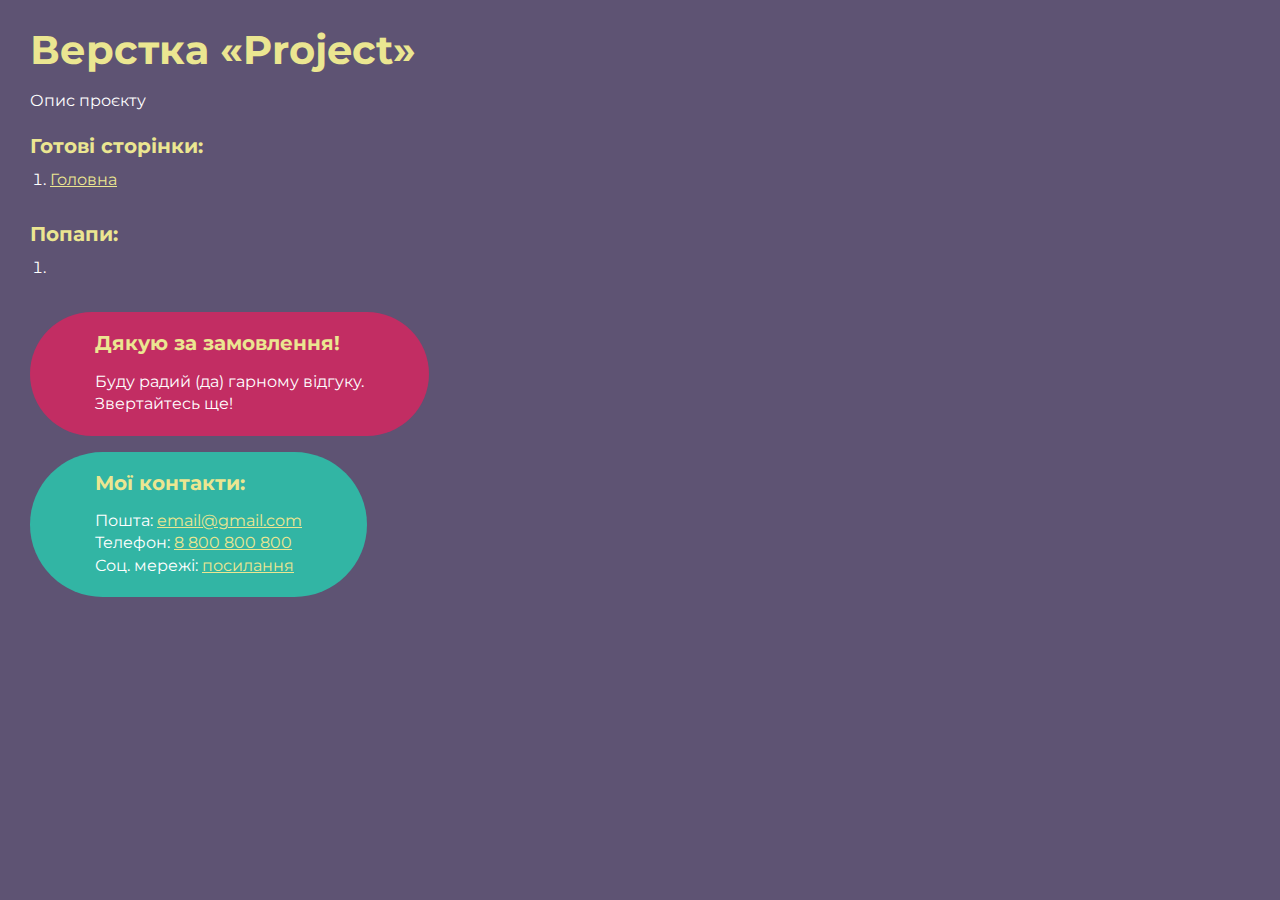
==== index.html @ 8915edff "Add files via upload" ====
<!DOCTYPE html>
<html>

<head>
	<meta charset="UTF-8">
	<meta name="viewport" content="width=device-width, initial-scale=1.0">
	<title>Верстка «Project»</title>
</head>

<body>
	<div class="rootpage">
		<h1>Верстка «Project»</h1>
		<div class="rootpage__info">
			Опис проєкту
		</div>
		<h2>Готові сторінки:</h2>
		<ol class="rootpage__list">
			<li><a target="_blank" href="home.html">Головна</a></li>
		</ol>
		<h2>Попапи:</h2>
		<ol class="rootpage__list">
			<li><a target="_blank" href="home.html#"></a></li>
		</ol>
		<div class="rootpage__tnx">
			<h2>Дякую за замовлення!</h2>
			<p>Буду радий (да) гарному відгуку.</p>
			<p>Звертайтесь ще!</p>
		</div>
		<div class="rootpage__contacts">
			<h2>Мої контакти:</h2>
			<p>Пошта: <a href="mailto:email@gmail.com">email@gmail.com</a></p>
			<p>Телефон: <a href="tel:8800800800">8 800 800 800</a></p>
			<p>Соц. мережі: <a href="">посилання</a></p>
		</div>
	</div>
</body>
<style>
	@charset "UTF-8";
	@import url("https://fonts.googleapis.com/css?family=Montserrat:regular,700&display=swap");

	*,
	*::before,
	*::after {
		padding: 0px;
		margin: 0px;
		border: 0px;
		box-sizing: border-box;
	}

	html,
	body {
		height: 100%;
		margin: 0;
		padding: 0;
		min-width: 320px;
		width: 100%;
		color: #fff;
		background-color: #5e5373;
	}

	body {
		font-family: Montserrat;
		font-size: 100%;
		line-height: 1;
		font-size: 1rem;
	}

	a {
		text-decoration: underline;
		color: #ebe691
	}

	a:visited {
		text-decoration: underline;
		color: #aaa768;
	}

	a:hover {
		text-decoration: none;
	}

	ul li {
		list-style: none;
	}

	img {
		vertical-align: top;
	}

	.wrapper {
		width: 100%;
		min-height: 100%;
		overflow: hidden;
	}

	.rootpage {
		padding: 30px;
		display: flex;
		flex-direction: column;
		align-items: flex-start;
	}

	@media (max-width: 767px) {
		.rootpage {
			padding: 30px 15px;
		}
	}

	h1 {
		color: #ebe691;
		font-size: 2.5rem;
		margin: 0px 0px 1.25rem 0px;
	}

	@media (max-width: 767px) {
		h1 {
			font-size: 1.85rem;
			margin: 0px 0px 1.25rem 0px;
		}
	}

	h2 {
		color: #ebe691;
		font-size: 1.25rem;
		margin: 0px 0px 1rem 0px;
	}

	@media (max-width: 767px) {
		h2 {
			font-size: 1.125rem;
			margin: 0px 0px 1rem 0px;
		}
	}

	.rootpage__info {
		line-height: 140%;
		margin: 0px 0px 1.5rem 0px;
	}

	.rootpage__list {
		margin: 0px 0px 2.25rem 1.25rem;
	}

	.rootpage__list li:not(:last-child) {
		margin: 0px 0px 15px 0px;
	}

	.rootpage__contacts,
	.rootpage__tnx {
		border-radius: 200px;
		padding: 20px 65px;
		line-height: 140%;
	}

	@media (max-width: 767px) {

		.rootpage__contacts,
		.rootpage__tnx {
			border-radius: 40px;
			padding: 20px;
		}
	}

	.rootpage__contacts {
		background: #32b5a4;

	}

	.rootpage__contacts a {
		color: #ebe691;
	}

	.rootpage__tnx {
		background: #c22d63;
		margin: 0px 0px 1rem 0px;
	}
</style>

</html>
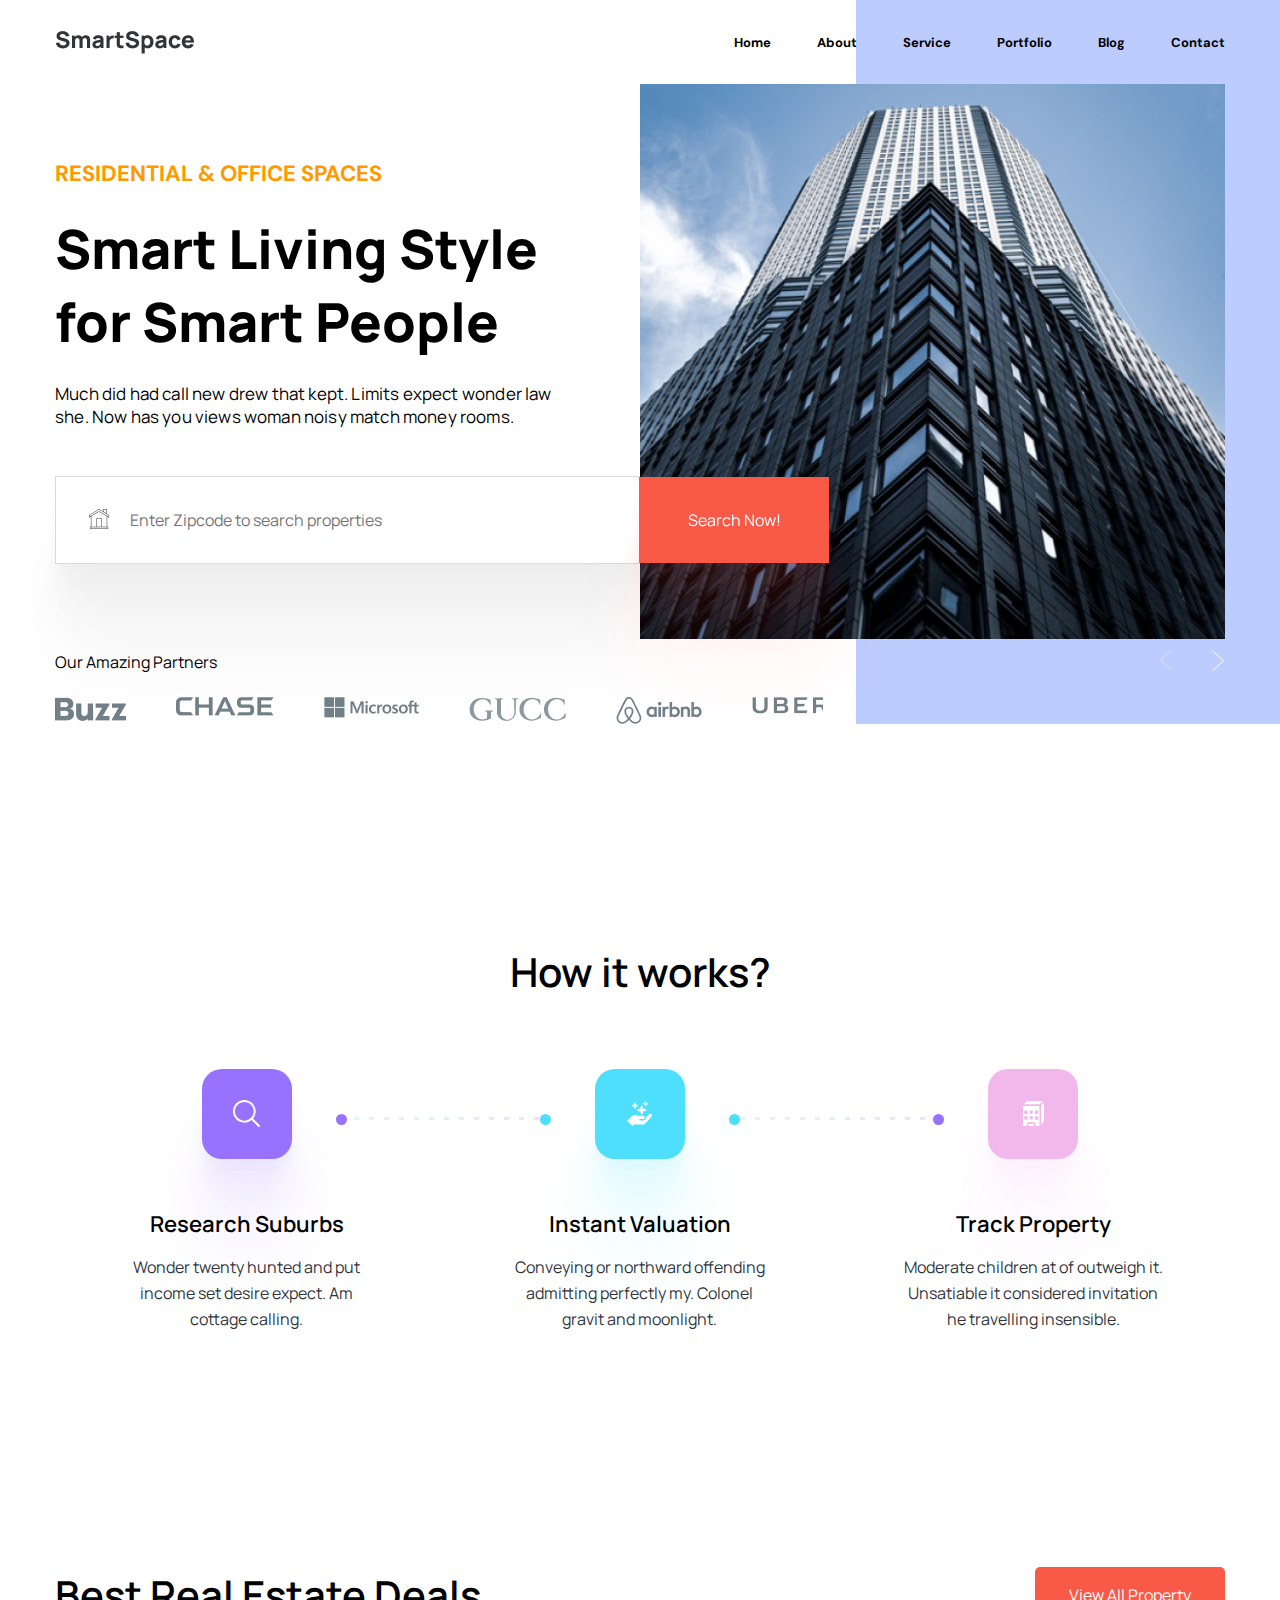
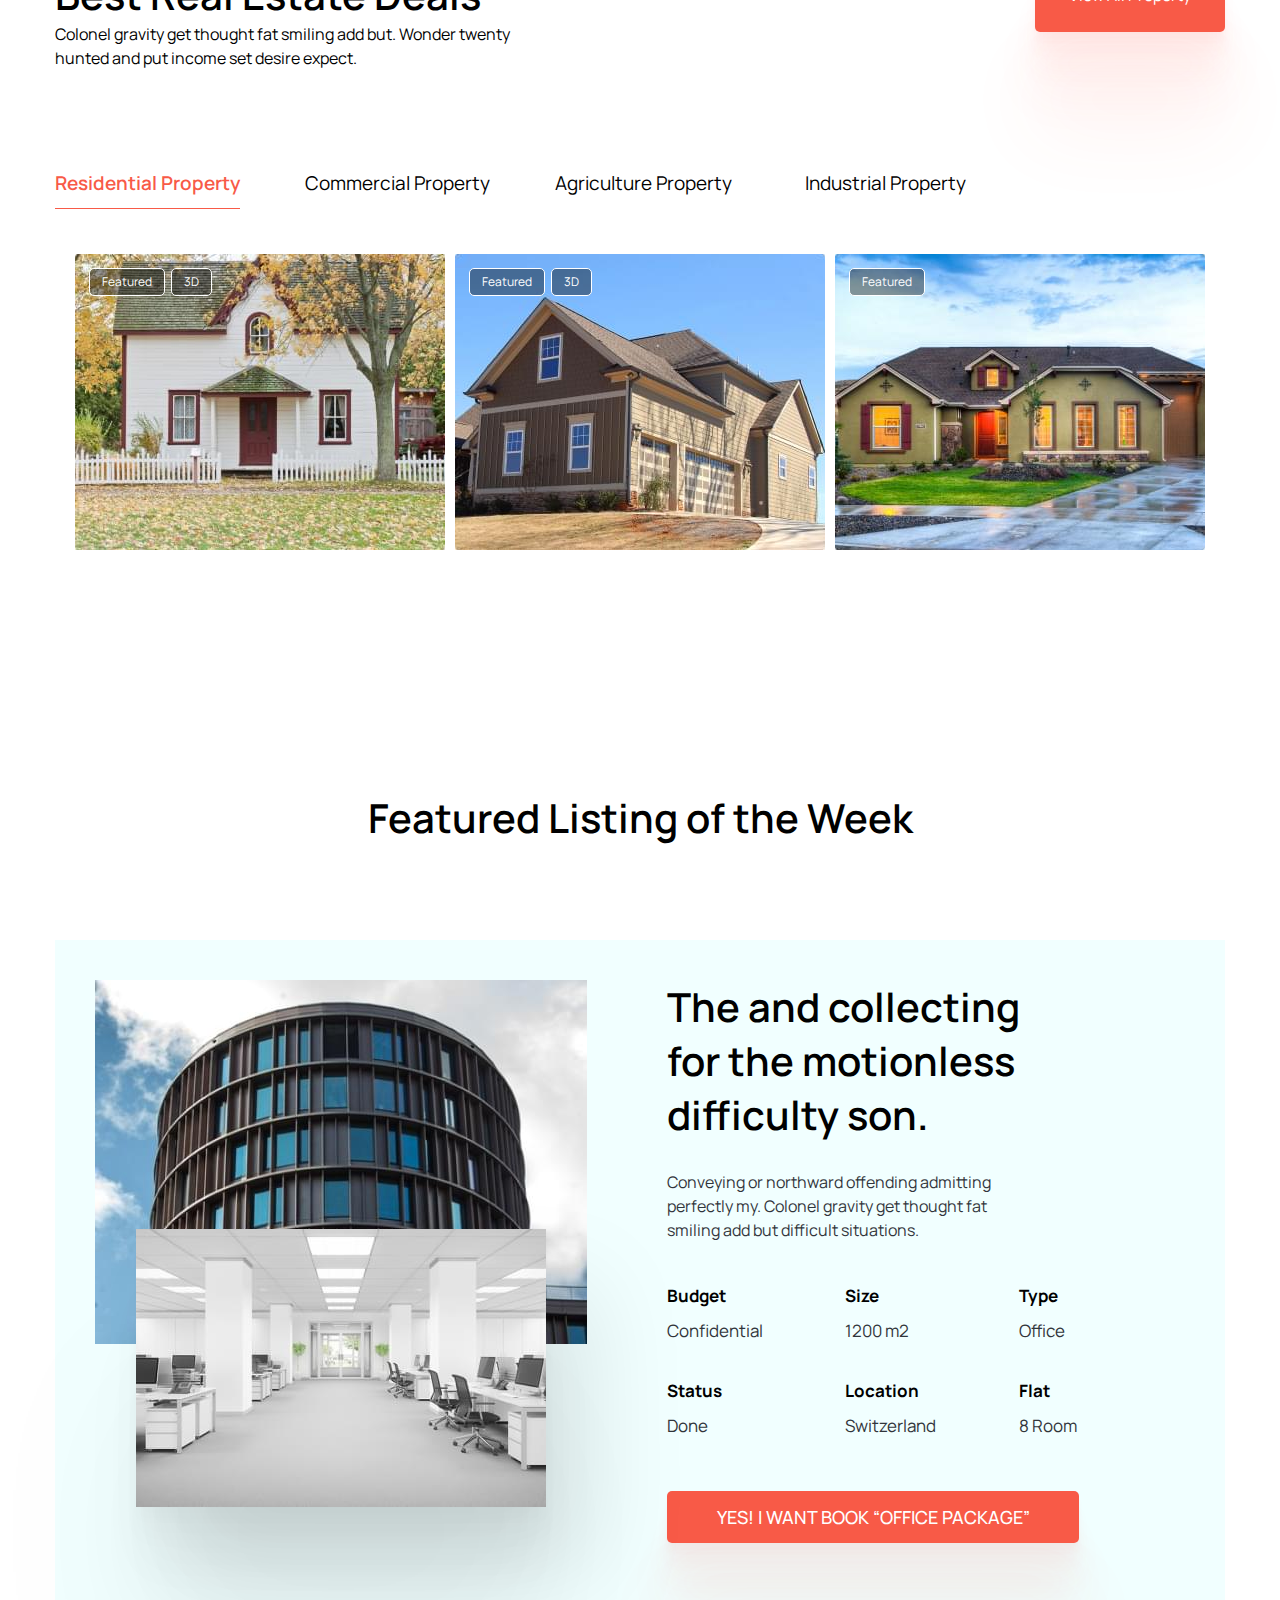
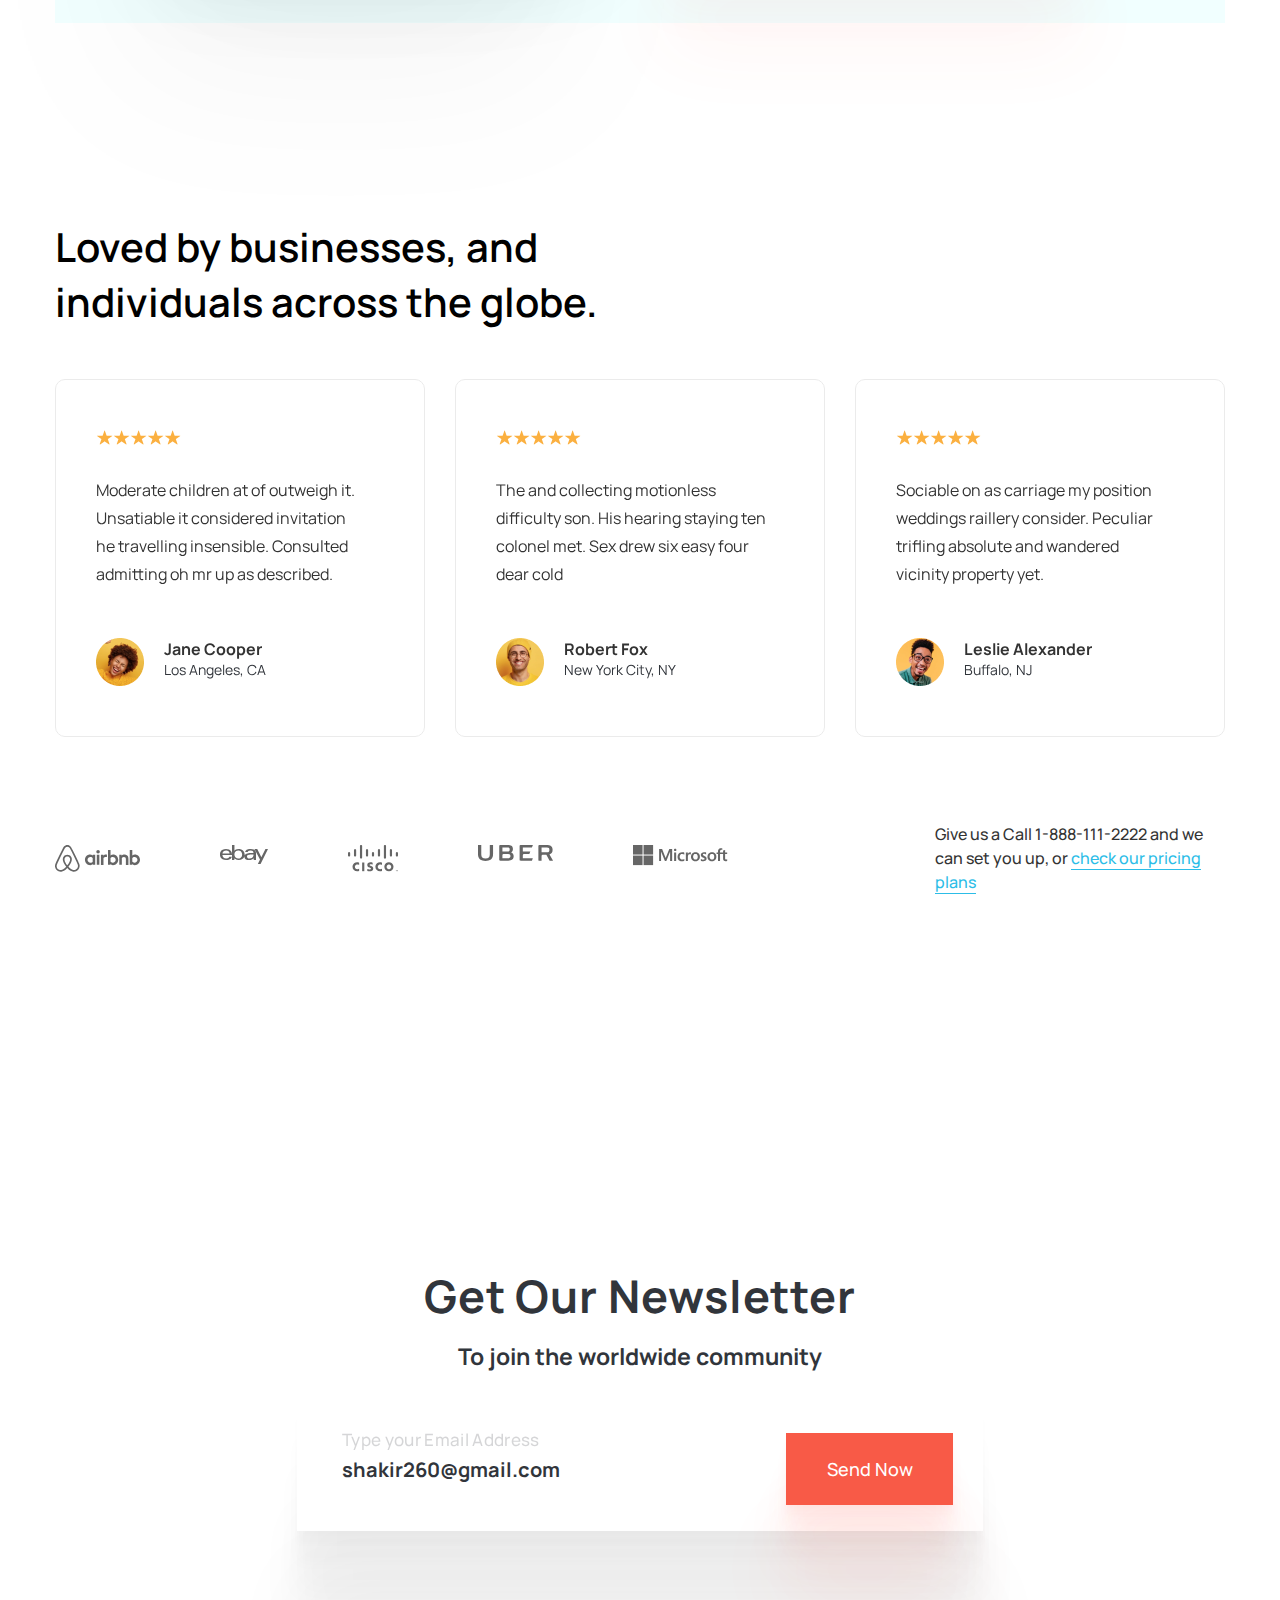
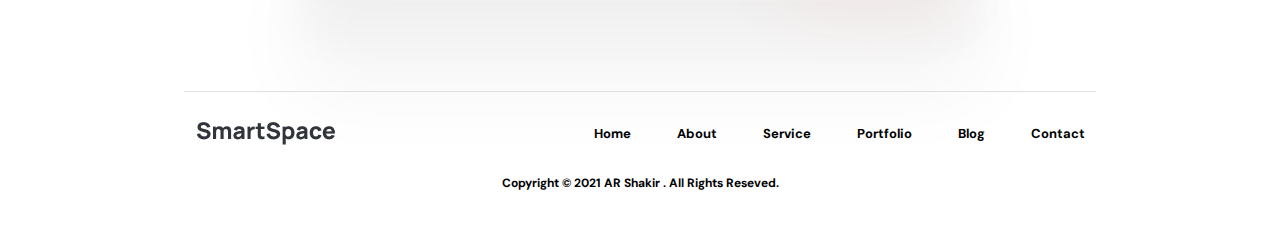
==== commit 3a2c0bb7: "Rename home.html to index.html" ====
--- a/index.html
+++ b/index.html
@@ -1,179 +1,469 @@
 <!DOCTYPE html>
-<html>
+<html lang="en">
 
 <head>
-	<meta charset="UTF-8">
-	<meta name="viewport" content="width=device-width, initial-scale=1.0">
-	<title>Верстка «Project»</title>
+	<title>HomePage</title>
+	<meta charset="UTF-8" />
+	<meta name="format-detection" content="telephone=no" />
+	<!-- <style>body{opacity: 0;}</style> -->
+	<link rel="stylesheet" href="css/style.min.css?_v=20221205202326" />
+	<link rel="shortcut icon" href="favicon.ico" />
+	<!-- <meta name="robots" content="noindex, nofollow"> -->
+	<meta name="viewport" content="width=device-width, initial-scale=1.0" />
 </head>
 
 <body>
-	<div class="rootpage">
-		<h1>Верстка «Project»</h1>
-		<div class="rootpage__info">
-			Опис проєкту
-		</div>
-		<h2>Готові сторінки:</h2>
-		<ol class="rootpage__list">
-			<li><a target="_blank" href="home.html">Головна</a></li>
-		</ol>
-		<h2>Попапи:</h2>
-		<ol class="rootpage__list">
-			<li><a target="_blank" href="home.html#"></a></li>
-		</ol>
-		<div class="rootpage__tnx">
-			<h2>Дякую за замовлення!</h2>
-			<p>Буду радий (да) гарному відгуку.</p>
-			<p>Звертайтесь ще!</p>
-		</div>
-		<div class="rootpage__contacts">
-			<h2>Мої контакти:</h2>
-			<p>Пошта: <a href="mailto:email@gmail.com">email@gmail.com</a></p>
-			<p>Телефон: <a href="tel:8800800800">8 800 800 800</a></p>
-			<p>Соц. мережі: <a href="">посилання</a></p>
+	<div class="wrapper">
+		<header class="header">
+			<div class="header__container">
+				<div class="header__top">
+					<div class="header__menu menu">
+						<a href="#" class="menu__logo"><img src="img/header/logo.png" alt="SmartSpace" /></a>
+						<nav class="menu__body">
+							<ul class="menu__list">
+								<li class="menu__item"><a href="" class="menu__link">Home</a></li>
+								<li class="menu__item"><a href="" class="menu__link">About</a></li>
+								<li class="menu__item"><a href="" class="menu__link">Service</a></li>
+								<li class="menu__item"><a href="" class="menu__link">Portfolio</a></li>
+								<li class="menu__item"><a href="" class="menu__link">Blog</a></li>
+								<li class="menu__item"><a href="" class="menu__link">Contact</a></li>
+							</ul>
+							<button type="button" class="menu__icon icon-menu"><span></span></button>
+						</nav>
+					</div>
+				</div>
+				<div class="header__body">
+					<div class="header__content">
+						<span class="header__sub-title">RESIDENTIAL & OFFICE SPACES</span>
+						<h1 class="header__title">Smart Living Style for Smart People</h1>
+						<p class="header__text">Much did had call new drew that kept. Limits expect wonder law she. Now has you views woman noisy match money rooms.</p>
+						<form class="header__form" action="#">
+							<img class="header__image" src="img/header/icons/home.svg" alt="zip" />
+							<input type="number" class="header__input" placeholder="Enter Zipcode to search properties" />
+							<button class="header__button button">Search now!</button>
+						</form>
+					</div>
+					<div class="header__slider swiper">
+						<div class="header__wrapper swiper__wrapper swiper-wrapper">
+							<div class="header__slide swiper__slide swiper-slide">
+								<img class="swiper__image" src="img/header/slider/slider-1.png" alt="image" class="swiper__image" />
+							</div>
+							<div class="header__slide swiper__slide swiper-slide">
+								<img class="swiper__image" src="img/header/slider/slider-2.png" alt="image2" class="swiper__image" />
+							</div>
+							<div class="header__slide swiper__slide swiper-slide">
+								<img class="swiper__image" src="img/header/slider/slider-3.png" alt="image3" class="swiper__image" />
+							</div>
+						</div>
+					</div>
+					<div class="header__slider-arrows swiper__arrows">
+						<img class="swiper__arrows-prev" src="img/header/slider/icons/arrow.svg" alt="prev" />
+						<img class="swiper__arrows-next" src="img/header/slider/icons/arrow.svg" alt="next" />
+					</div>
+					<div class="header__social">
+						<ul class="header__social__list">
+							<li class="header__social__item">
+								<a href="#" class="header__social__link">
+									<svg class="header__social__image" width="12" height="21" viewBox="0 0 12 21" fill="none" xmlns="http://www.w3.org/2000/svg">
+										<path d="M3.11902 11.726C3.04102 11.726 1.32502 11.726 0.545023 11.726C0.129023 11.726 -0.000976562 11.57 -0.000976562 11.18C-0.000976562 10.14 -0.000976562 9.074 -0.000976562 8.034C-0.000976562 7.618 0.155023 7.488 0.545023 7.488H3.11902C3.11902 7.41 3.11902 5.902 3.11902 5.2C3.11902 4.16 3.30102 3.172 3.82102 2.262C4.36702 1.326 5.14702 0.702 6.13502 0.338C6.78501 0.104 7.43501 0 8.13701 0H10.685C11.049 0 11.205 0.156 11.205 0.52V3.484C11.205 3.848 11.049 4.004 10.685 4.004C9.98301 4.004 9.28101 4.004 8.57901 4.03C7.87701 4.03 7.51301 4.368 7.51301 5.096C7.48701 5.876 7.51301 6.63 7.51301 7.436H10.529C10.945 7.436 11.101 7.592 11.101 8.008V11.154C11.101 11.57 10.971 11.7 10.529 11.7C9.59301 11.7 7.59101 11.7 7.51301 11.7V20.176C7.51301 20.618 7.38301 20.774 6.91501 20.774C5.82302 20.774 4.75702 20.774 3.66502 20.774C3.27502 20.774 3.11902 20.618 3.11902 20.228C3.11902 17.498 3.11902 11.804 3.11902 11.726V11.726Z" fill="black" />
+									</svg>
+								</a>
+							</li>
+							<li class="header__social__item">
+								<a href="#" class="header__social__link">
+									<svg class="header__social__image" width="21" height="21" viewBox="0 0 21 21" fill="none" xmlns="http://www.w3.org/2000/svg">
+										<path d="M15.7496 0H5.24987C2.3627 0 0 2.3627 0 5.24987V15.7501C0 18.6365 2.3627 21 5.24987 21H15.7496C18.6368 21 20.9995 18.6365 20.9995 15.7501V5.24987C20.9995 2.3627 18.6368 0 15.7496 0ZM19.2494 15.7501C19.2494 17.6795 17.68 19.25 15.7496 19.25H5.24987C3.32029 19.25 1.75004 17.6795 1.75004 15.7501V5.24987C1.75004 3.32003 3.32029 1.75004 5.24987 1.75004H15.7496C17.68 1.75004 19.2494 3.32003 19.2494 5.24987V15.7501Z" fill="black" />
+										<path d="M10.2489 5.25C7.34885 5.25 4.99902 7.60009 4.99902 10.4999C4.99902 13.3986 7.34885 15.7503 10.2489 15.7503C13.1481 15.7503 15.4988 13.3986 15.4988 10.4999C15.4988 7.60009 13.1481 5.25 10.2489 5.25ZM10.2489 14.0002C8.31613 14.0002 6.74906 12.4331 6.74906 10.4999C6.74906 8.5666 8.31613 7.00004 10.2489 7.00004C12.1817 7.00004 13.7487 8.5666 13.7487 10.4999C13.7487 12.4331 12.1817 14.0002 10.2489 14.0002Z" fill="black" />
+									</svg>
+								</a>
+							</li>
+							<li class="header__social__item">
+								<a href="#" class="header__social__link">
+									<svg class="header__social__image" width="20" height="16" viewBox="0 0 20 16" fill="none" xmlns="http://www.w3.org/2000/svg">
+										<path d="M19.4606 1.82016C18.7569 2.12885 18.007 2.33345 17.2253 2.4328C18.0295 1.95262 18.6433 1.19807 18.9319 0.288577C18.1821 0.735635 17.3542 1.05141 16.4719 1.22763C15.7599 0.469529 14.7452 0 13.6382 0C11.4904 0 9.76129 1.74329 9.76129 3.88041C9.76129 4.18791 9.78731 4.48359 9.85118 4.76507C6.62598 4.60777 3.77214 3.06199 1.85499 0.70725C1.52029 1.28795 1.32397 1.95263 1.32397 2.66815C1.32397 4.01169 2.01584 5.20266 3.04715 5.89217C2.42387 5.88035 1.81242 5.69939 1.2944 5.41437C1.2944 5.42619 1.2944 5.44157 1.2944 5.45694C1.2944 7.34215 2.63912 8.90804 4.40251 9.26876C4.08674 9.3551 3.74257 9.39649 3.3854 9.39649C3.13703 9.39649 2.8863 9.3823 2.65095 9.33026C3.15359 10.8666 4.57992 11.996 6.2759 12.0327C4.95601 13.0652 3.28014 13.6873 1.46589 13.6873C1.14774 13.6873 0.84261 13.6731 0.537476 13.6341C2.25593 14.7423 4.29252 15.375 6.48878 15.375C13.6275 15.375 17.5304 9.46154 17.5304 4.33575C17.5304 4.16426 17.5245 3.99868 17.5162 3.83429C18.2861 3.28788 18.9331 2.60547 19.4606 1.82016Z" />
+									</svg>
+								</a>
+							</li>
+							<li class="header__social__item">
+								<a href="#" class="header__social__link">
+									<svg class="header__social__image" width="19" height="18" viewBox="0 0 19 18" fill="none" xmlns="http://www.w3.org/2000/svg">
+										<path d="M17.099 0H1.89902C0.854023 0 -0.000976562 0.81 -0.000976562 1.8V16.2C-0.000976562 17.19 0.854023 18 1.89902 18H17.099C18.144 18 18.999 17.19 18.999 16.2V1.8C18.999 0.81 18.144 0 17.099 0ZM5.69902 15.3H2.84902V7.2H5.69902V15.3ZM4.27402 5.67C3.32402 5.67 2.56402 4.95 2.56402 4.05C2.56402 3.15 3.32402 2.43 4.27402 2.43C5.22402 2.43 5.98402 3.15 5.98402 4.05C5.98402 4.95 5.22402 5.67 4.27402 5.67ZM16.149 15.3H13.299V10.53C13.299 9.81004 12.634 9.18 11.874 9.18C11.114 9.18 10.449 9.81004 10.449 10.53V15.3H7.59902V7.2H10.449V8.28C10.924 7.56 11.969 7.02 12.824 7.02C14.629 7.02 16.149 8.46 16.149 10.17V15.3Z" fill="black" />
+									</svg>
+								</a>
+							</li>
+						</ul>
+					</div>
+				</div>
+				<div class="header__bot">
+					<div class="header__partners partners">
+						<span class="partners__title">Our Amazing Partners</span>
+						<ul class="partners_list">
+							<li class="partners__item">
+								<img src="img/header/partners/1.png" alt="Buzz" class="partners__image" />
+							</li>
+							<li class="partners__item">
+								<img src="img/header/partners/2.png" alt="Buzz" class="partners__image" />
+							</li>
+							<li class="partners__item">
+								<img src="img/header/partners/3.png" alt="Buzz" class="partners__image" />
+							</li>
+							<li class="partners__item">
+								<img src="img/header/partners/4.png" alt="Buzz" class="partners__image" />
+							</li>
+							<li class="partners__item">
+								<img src="img/header/partners/5.png" alt="Buzz" class="partners__image" />
+							</li>
+							<li class="partners__item">
+								<img src="img/header/partners/6.png" alt="Buzz" class="partners__image" />
+							</li>
+						</ul>
+					</div>
+				</div>
+			</div>
+		</header>
+
+		<main class="page">
+			<section class="how">
+				<div class="how__container">
+					<h2 class="how__title title">How it works?</h2>
+					<div class="how__box box-how">
+						<article class="box-how__item">
+							<div class="box-how__image box-how__image_1">
+								<img src="img/how-works-icons/search.svg" alt="search" class="box-how__img" />
+							</div>
+							<span class="box-how__title">Research Suburbs</span>
+							<p class="box-how__text">Wonder twenty hunted and put income set desire expect. Am cottage calling.</p>
+						</article>
+						<article class="box-how__item">
+							<div class="box-how__image box-how__image_2">
+								<img src="img/how-works-icons/hand.svg" alt="hand" class="box-how__img" />
+							</div>
+							<span class="box-how__title">Instant Valuation</span>
+							<p class="box-how__text">Conveying or northward offending admitting perfectly my. Colonel gravit and moonlight.</p>
+						</article>
+						<article class="box-how__item">
+							<div class="box-how__image box-how__image_3">
+								<img src="img/how-works-icons/house.svg" alt="house" class="box-how__img" />
+							</div>
+							<span class="box-how__title">Track Property</span>
+							<p class="box-how__text">Moderate children at of outweigh it. Unsatiable it considered invitation he travelling insensible.</p>
+						</article>
+					</div>
+				</div>
+			</section>
+			<section class="deals">
+				<div class="deals__container">
+					<div class="deals__body body-deals">
+						<div class="body-deals__inner">
+							<h2 class="body-deals__title title">Best Real Estate Deals</h2>
+							<span class="body-deals__text">Colonel gravity get thought fat smiling add but. Wonder twenty hunted and put income set desire expect.</span>
+						</div>
+						<a href="" class="body-deals__button button">View All Property</a>
+					</div>
+					<div class="deals__box box-deals">
+						<div data-tabs class="box-deals">
+							<nav data-tabs-titles class="box-deals__navigation">
+								<button type="button" class="box-deals__title _tab-active">Residential Property</button>
+								<button type="button" class="box-deals__title">Commercial Property</button>
+								<button type="button" class="box-deals__title">Agriculture Property</button>
+								<button type="button" class="box-deals__title">Industrial Property</button>
+							</nav>
+							<div data-tabs-body class="box-deals__content">
+								<div class="box-deals__body">
+									<div class="box-deals__wrapper">
+										<article class="box-deals__item item-box-deals">
+											<div class="item-box-deals__btn">
+												<button href="#" class="item-box-deals__link">Featured</button>
+												<button href="#" class="item-box-deals__link">3D</button>
+											</div>
+											<div class="item-box-deals__image-ibg"><img src="img/Deals/Image1.jpg" data-src="" alt="Photo" /></div>
+										</article>
+										<article class="box-deals__item item-box-deals">
+											<div class="item-box-deals__btn">
+												<button href="#" class="item-box-deals__link">Featured</button>
+												<button href="#" class="item-box-deals__link">3D</button>
+											</div>
+											<div class="item-box-deals__image-ibg"><img src="img/Deals/Image2.jpg" data-src="" alt="Photo" /></div>
+										</article>
+										<article class="box-deals__item item-box-deals">
+											<div class="item-box-deals__btn">
+												<button href="#" class="item-box-deals__link">Featured</button>
+												<button href="#" class="item-box-deals__link _hidden">3D</button>
+											</div>
+											<div class="item-box-deals__image-ibg"><img src="img/Deals/Image3.jpg" data-src="" alt="Photo" /></div>
+										</article>
+									</div>
+								</div>
+								<div class="box-deals__body">
+									<div class="box-deals__wrapper">
+										<article class="box-deals__item item-box-deals">
+											<div class="item-box-deals__btn">
+												<button href="#" class="item-box-deals__link">Featured</button>
+												<button href="#" class="item-box-deals__link">3D</button>
+											</div>
+											<div class="item-box-deals__image-ibg"><img src="img/Deals/Image2.jpg" data-src="" alt="Photo" /></div>
+										</article>
+										<article class="box-deals__item item-box-deals">
+											<div class="item-box-deals__btn">
+												<button href="#" class="item-box-deals__link">Featured</button>
+												<button href="#" class="item-box-deals__link">3D</button>
+											</div>
+											<div class="item-box-deals__image-ibg"><img src="img/Deals/Image2.jpg" data-src="" alt="Photo" /></div>
+										</article>
+										<article class="box-deals__item item-box-deals">
+											<div class="item-box-deals__btn">
+												<button href="#" class="item-box-deals__link">Featured</button>
+												<button href="#" class="item-box-deals__link _hidden">3D</button>
+											</div>
+											<div class="item-box-deals__image-ibg"><img src="img/Deals/Image2.jpg" data-src="" alt="Photo" /></div>
+										</article>
+									</div>
+								</div>
+								<div class="box-deals__body">
+									<div class="box-deals__wrapper">
+										<article class="box-deals__item item-box-deals">
+											<div class="item-box-deals__btn">
+												<button href="#" class="item-box-deals__link">Featured</button>
+												<button href="#" class="item-box-deals__link">3D</button>
+											</div>
+											<div class="item-box-deals__image-ibg"><img src="img/Deals/Image3.jpg" data-src="" alt="Photo" /></div>
+										</article>
+										<article class="box-deals__item item-box-deals">
+											<div class="item-box-deals__btn">
+												<button href="#" class="item-box-deals__link">Featured</button>
+												<button href="#" class="item-box-deals__link">3D</button>
+											</div>
+											<div class="item-box-deals__image-ibg"><img src="img/Deals/Image3.jpg" data-src="" alt="Photo" /></div>
+										</article>
+										<article class="box-deals__item item-box-deals">
+											<div class="item-box-deals__btn">
+												<button href="#" class="item-box-deals__link">Featured</button>
+												<button href="#" class="item-box-deals__link _hidden">3D</button>
+											</div>
+											<div class="item-box-deals__image-ibg"><img src="img/Deals/Image3.jpg" data-src="" alt="Photo" /></div>
+										</article>
+									</div>
+								</div>
+								<div class="box-deals__body">
+									<div class="box-deals__wrapper">
+										<article class="box-deals__item item-box-deals">
+											<div class="item-box-deals__btn">
+												<button href="#" class="item-box-deals__link">Featured</button>
+												<button href="#" class="item-box-deals__link">3D</button>
+											</div>
+											<div class="item-box-deals__image-ibg"><img src="img/Deals/Image3.jpg" data-src="" alt="Photo" /></div>
+										</article>
+										<article class="box-deals__item item-box-deals">
+											<div class="item-box-deals__btn">
+												<button href="#" class="item-box-deals__link">Featured</button>
+												<button href="#" class="item-box-deals__link">3D</button>
+											</div>
+											<div class="item-box-deals__image-ibg"><img src="img/Deals/Image2.jpg" data-src="" alt="Photo" /></div>
+										</article>
+										<article class="box-deals__item item-box-deals">
+											<div class="item-box-deals__btn">
+												<button href="#" class="item-box-deals__link">Featured</button>
+												<button href="#" class="item-box-deals__link _hidden">3D</button>
+											</div>
+											<div class="item-box-deals__image-ibg"><img src="img/Deals/Image1.jpg" data-src="" alt="Photo" /></div>
+										</article>
+									</div>
+								</div>
+							</div>
+						</div>
+					</div>
+				</div>
+			</section>
+			<section class="featured">
+				<div class="featured__container">
+					<h2 class="featured__title title">Featured Listing of the Week</h2>
+					<div class="featured__body body-featured">
+						<div class="body-featured__image">
+							<img class="body-featured__image1" src="img/futured/photo1.jpg" alt="image" />
+							<img class="body-featured__image2" src="img/futured/photo2.jpg" alt="image" />
+						</div>
+						<div class="body-featured__box">
+							<h3 class="body-featured__title title">The and collecting for the motionless difficulty son.</h3>
+							<p class="body-featured__text">Conveying or northward offending admitting perfectly my. Colonel gravity get thought fat smiling add but difficult situations.</p>
+							<div class="body-featured__wrapper info-featured">
+								<div class="info-featured__info">
+									<span class="info-featured_sub-title">Budget</span>
+									<span class="info-featured__value">Confidential</span>
+								</div>
+								<div class="info-featured__info">
+									<span class="info-featured_sub-title">Size</span>
+									<span class="info-featured__value">1200 m2</span>
+								</div>
+								<div class="info-featured__info">
+									<span class="info-featured_sub-title">Type</span>
+									<span class="info-featured__value">Office</span>
+								</div>
+								<div class="info-featured__info">
+									<span class="info-featured_sub-title">Status</span>
+									<span class="info-featured__value">Done</span>
+								</div>
+								<div class="info-featured__info">
+									<span class="info-featured_sub-title">Location</span>
+									<span class="info-featured__value">Switzerland</span>
+								</div>
+								<div class="info-featured__info">
+									<span class="info-featured_sub-title">Flat</span>
+									<span class="info-featured__value">8 Room</span>
+								</div>
+							</div>
+							<button class="body-featured__button button">YES! I WANT BOOK “OFFICE PACKAGE”</button>
+						</div>
+					</div>
+				</div>
+			</section>
+			<section class="reviews">
+				<div class="reviews__container">
+					<h2 class="reviews__title title">Loved by businesses, and individuals across the globe.</h2>
+					<div class="reviews__slider slider-reviews swiper">
+						<div class="slider-reviews__wrapper swiper-wrapper">
+							<div class="slider-reviews__slide swiper-slide">
+								<article class="slider-reviews slider-card">
+									<ul class="slider-card__rating">
+										<li class="slider-card__stars"><img src="img/reviews/rating_star.svg" alt="star" /></li>
+										<li class="slider-card__stars"><img src="img/reviews/rating_star.svg" alt="star" /></li>
+										<li class="slider-card__stars"><img src="img/reviews/rating_star.svg" alt="star" /></li>
+										<li class="slider-card__stars"><img src="img/reviews/rating_star.svg" alt="star" /></li>
+										<li class="slider-card__stars"><img src="img/reviews/rating_star.svg" alt="star" /></li>
+									</ul>
+									<p class="slider-card__text">Moderate children at of outweigh it. Unsatiable it considered invitation he travelling insensible. Consulted admitting oh mr up as described.</p>
+									<div class="slider-card__user">
+										<div class="slider-card__user-image">
+											<img src="img/reviews/users/user1.png" alt="user" />
+										</div>
+										<div class="slider-card__user-info">
+											<span class="slider-card__user-name">Jane Cooper</span>
+											<span class="slider-card__user-location">Los Angeles, CA</span>
+										</div>
+									</div>
+								</article>
+							</div>
+							<div class="slider-reviews__slide swiper-slide">
+								<article class="slider-reviews slider-card">
+									<ul class="slider-card__rating">
+										<li class="slider-card__stars"><img src="img/reviews/rating_star.svg" alt="star" /></li>
+										<li class="slider-card__stars"><img src="img/reviews/rating_star.svg" alt="star" /></li>
+										<li class="slider-card__stars"><img src="img/reviews/rating_star.svg" alt="star" /></li>
+										<li class="slider-card__stars"><img src="img/reviews/rating_star.svg" alt="star" /></li>
+										<li class="slider-card__stars"><img src="img/reviews/rating_star.svg" alt="star" /></li>
+									</ul>
+									<p class="slider-card__text">The and collecting motionless difficulty son. His hearing staying ten colonel met. Sex drew six easy four dear cold</p>
+									<div class="slider-card__user">
+										<div class="slider-card__user-image">
+											<img src="img/reviews/users/user3.png" alt="user" />
+										</div>
+										<div class="slider-card__user-info">
+											<span class="slider-card__user-name">Robert Fox</span>
+											<span class="slider-card__user-location">New York City, NY</span>
+										</div>
+									</div>
+								</article>
+							</div>
+							<div class="slider-reviews__slide swiper-slide">
+								<article class="slider-reviews slider-card">
+									<ul class="slider-card__rating">
+										<li class="slider-card__stars"><img src="img/reviews/rating_star.svg" alt="star" /></li>
+										<li class="slider-card__stars"><img src="img/reviews/rating_star.svg" alt="star" /></li>
+										<li class="slider-card__stars"><img src="img/reviews/rating_star.svg" alt="star" /></li>
+										<li class="slider-card__stars"><img src="img/reviews/rating_star.svg" alt="star" /></li>
+										<li class="slider-card__stars"><img src="img/reviews/rating_star.svg" alt="star" /></li>
+									</ul>
+									<p class="slider-card__text">Sociable on as carriage my position weddings raillery consider. Peculiar trifling absolute and wandered vicinity property yet.</p>
+									<div class="slider-card__user">
+										<div class="slider-card__user-image">
+											<img src="img/reviews/users/user2.png" alt="user" />
+										</div>
+										<div class="slider-card__user-info">
+											<span class="slider-card__user-name">Leslie Alexander</span>
+											<span class="slider-card__user-location">Buffalo, NJ</span>
+										</div>
+									</div>
+								</article>
+							</div>
+							<div class="slider-reviews__slide swiper-slide">
+								<article class="slider-reviews slider-card">
+									<ul class="slider-card__rating">
+										<li class="slider-card__stars"><img src="img/reviews/rating_star.svg" alt="star" /></li>
+										<li class="slider-card__stars"><img src="img/reviews/rating_star.svg" alt="star" /></li>
+										<li class="slider-card__stars"><img src="img/reviews/rating_star.svg" alt="star" /></li>
+										<li class="slider-card__stars"><img src="img/reviews/rating_star.svg" alt="star" /></li>
+										<li class="slider-card__stars"><img src="img/reviews/rating_star.svg" alt="star" /></li>
+									</ul>
+									<p class="slider-card__text">Moderate children at of outweigh it. Unsatiable it considered invitation he travelling insensible. Consulted admitting oh mr up as described.</p>
+									<div class="slider-card__user">
+										<div class="slider-card__user-image">
+											<img src="img/reviews/users/user2.png" alt="user" />
+										</div>
+										<div class="slider-card__user-info">
+											<span class="slider-card__user-name">Robert Fox</span>
+											<span class="slider-card__user-location">New York City, NY</span>
+										</div>
+									</div>
+								</article>
+							</div>
+						</div>
+					</div>
+					<div class="reviews__partners partners-reviews">
+						<div class="partners-reviews__logo">
+							<ul class="partners-reviews__list">
+								<li class="partners-reviews__item"><img src="img/reviews/partners/airbnb.svg" alt="logo" class="partners-reviews__logotype" /></li>
+								<li class="partners-reviews__item"><img src="img/reviews/partners/ebay.svg" alt="logo" class="partners-reviews__logotype" /></li>
+								<li class="partners-reviews__item"><img src="img/reviews/partners/isco.svg" alt="logo" class="partners-reviews__logotype" /></li>
+								<li class="partners-reviews__item"><img src="img/reviews/partners/uber.svg" alt="logo" class="partners-reviews__logotype" /></li>
+								<li class="partners-reviews__item"><img src="img/reviews/partners/ms.svg" alt="logo" class="partners-reviews__logotype" /></li>
+							</ul>
+						</div>
+						<span class="partners-reviews__phone">Give us a Call 1-888-111-2222 and we can set you up, or <a href="#">check our pricing plans</a></span>
+					</div>
+				</div>
+			</section>
+			<section class="subscribe">
+				<div class="subscribe__container">
+					<h2 class="subscribe__title title">Get Our Newsletter</h2>
+					<span class="subscribe__sub-title">To join the worldwide community</span>
+					<form action="" class="subscribe__form form-subscribe">
+						<input type="email" placeholder="shakir260@gmail.com" class="form-subscribe__input" />
+						<button class="form-subscribe__button button">Send Now</button>
+					</form>
+				</div>
+			</section>
+		</main>
+		<footer class="footer">
+			<div class="footer__container">
+				<div class="footer__menu menu">
+					<a href="#" class="menu__logo"><img src="img/header/logo.png" alt="SmartSpace" /></a>
+					<nav class="menu__body">
+						<ul class="menu__list">
+							<li class="menu__item"><a href="" class="menu__link">Home</a></li>
+							<li class="menu__item"><a href="" class="menu__link">About</a></li>
+							<li class="menu__item"><a href="" class="menu__link">Service</a></li>
+							<li class="menu__item"><a href="" class="menu__link">Portfolio</a></li>
+							<li class="menu__item"><a href="" class="menu__link">Blog</a></li>
+							<li class="menu__item"><a href="" class="menu__link">Contact</a></li>
+						</ul>
+					</nav>
+				</div>
+				<span class="footer__coop">Copyright © 2021 AR Shakir . All Rights Reseved.</span>
+			</div>
+		</footer>
+
+	</div>
+	<!-- <div id="popup" aria-hidden="true" class="popup">
+	<div class="popup__wrapper">
+		<div class="popup__content">
+			<button data-close type="button" class="popup__close">Закрыть</button>
+			<div class="popup__text">
+				Text
+			</div>
 		</div>
 	</div>
+</div> -->
+	<script src="js/app.min.js?_v=20221205202326"></script>
+
 </body>
-<style>
-	@charset "UTF-8";
-	@import url("https://fonts.googleapis.com/css?family=Montserrat:regular,700&display=swap");
-
-	*,
-	*::before,
-	*::after {
-		padding: 0px;
-		margin: 0px;
-		border: 0px;
-		box-sizing: border-box;
-	}
-
-	html,
-	body {
-		height: 100%;
-		margin: 0;
-		padding: 0;
-		min-width: 320px;
-		width: 100%;
-		color: #fff;
-		background-color: #5e5373;
-	}
-
-	body {
-		font-family: Montserrat;
-		font-size: 100%;
-		line-height: 1;
-		font-size: 1rem;
-	}
-
-	a {
-		text-decoration: underline;
-		color: #ebe691
-	}
-
-	a:visited {
-		text-decoration: underline;
-		color: #aaa768;
-	}
-
-	a:hover {
-		text-decoration: none;
-	}
-
-	ul li {
-		list-style: none;
-	}
-
-	img {
-		vertical-align: top;
-	}
-
-	.wrapper {
-		width: 100%;
-		min-height: 100%;
-		overflow: hidden;
-	}
-
-	.rootpage {
-		padding: 30px;
-		display: flex;
-		flex-direction: column;
-		align-items: flex-start;
-	}
-
-	@media (max-width: 767px) {
-		.rootpage {
-			padding: 30px 15px;
-		}
-	}
-
-	h1 {
-		color: #ebe691;
-		font-size: 2.5rem;
-		margin: 0px 0px 1.25rem 0px;
-	}
-
-	@media (max-width: 767px) {
-		h1 {
-			font-size: 1.85rem;
-			margin: 0px 0px 1.25rem 0px;
-		}
-	}
-
-	h2 {
-		color: #ebe691;
-		font-size: 1.25rem;
-		margin: 0px 0px 1rem 0px;
-	}
-
-	@media (max-width: 767px) {
-		h2 {
-			font-size: 1.125rem;
-			margin: 0px 0px 1rem 0px;
-		}
-	}
-
-	.rootpage__info {
-		line-height: 140%;
-		margin: 0px 0px 1.5rem 0px;
-	}
-
-	.rootpage__list {
-		margin: 0px 0px 2.25rem 1.25rem;
-	}
-
-	.rootpage__list li:not(:last-child) {
-		margin: 0px 0px 15px 0px;
-	}
-
-	.rootpage__contacts,
-	.rootpage__tnx {
-		border-radius: 200px;
-		padding: 20px 65px;
-		line-height: 140%;
-	}
-
-	@media (max-width: 767px) {
-
-		.rootpage__contacts,
-		.rootpage__tnx {
-			border-radius: 40px;
-			padding: 20px;
-		}
-	}
-
-	.rootpage__contacts {
-		background: #32b5a4;
-
-	}
-
-	.rootpage__contacts a {
-		color: #ebe691;
-	}
-
-	.rootpage__tnx {
-		background: #c22d63;
-		margin: 0px 0px 1rem 0px;
-	}
-</style>
-
-</html>+
+</html>
--- a/css/style.min.css
+++ b/css/style.min.css
@@ -0,0 +1 @@
+@charset "UTF-8";@import url(https://fonts.googleapis.com/css?family=Manrope:regular,500,800&display=swap);@import url(https://fonts.googleapis.com/css?family=DM+Sans:700&display=swap);*{padding:0;margin:0;border:0}*,:after,:before{-webkit-box-sizing:border-box;box-sizing:border-box}body,html{height:100%;min-width:320px}body{color:#000;line-height:1;font-family:Manrope,sans-serif;font-size:1rem;-ms-text-size-adjust:100%;-moz-text-size-adjust:100%;-webkit-text-size-adjust:100%;-webkit-font-smoothing:antialiased;-moz-osx-font-smoothing:grayscale}button,input,textarea{font-family:Manrope,sans-serif;font-size:inherit}button{cursor:pointer;color:inherit;background-color:inherit}a{color:inherit;text-decoration:none}ul li{list-style:none}img{vertical-align:top}h1,h2,h3,h4,h5,h6{font-weight:inherit;font-size:inherit}body.lock{overflow:hidden;-ms-touch-action:none;touch-action:none;-ms-scroll-chaining:none;overscroll-behavior:none}.wrapper{min-height:100%;display:-webkit-box;display:-ms-flexbox;display:flex;-webkit-box-orient:vertical;-webkit-box-direction:normal;-ms-flex-direction:column;flex-direction:column;overflow:hidden}@supports (overflow:clip){.wrapper{overflow:clip}}.wrapper>main{-webkit-box-flex:1;-ms-flex:1 1 auto;flex:1 1 auto}.wrapper>*{min-width:0}[class*=__container]{max-width:75rem;margin:0 auto;padding:0 .9375rem}[class*=-ibg]{position:relative}[class*=-ibg] img{position:absolute;width:100%;height:100%;top:0;left:0;-o-object-fit:cover;object-fit:cover}[class*=-ibg_contain] img{-o-object-fit:contain;object-fit:contain}.button{background-color:#f85a47;color:#fff;text-transform:capitalize;-webkit-box-shadow:0 100px 80px rgba(248,90,71,.07),0 64.8148px 46.8519px rgba(248,90,71,.0531481),0 38.5185px 25.4815px rgba(248,90,71,.0425185),0 20px 13px rgba(248,90,71,.035),0 8.14815px 6.51852px rgba(248,90,71,.0274815),0 1.85185px 3.14815px rgba(248,90,71,.0168519);box-shadow:0 100px 80px rgba(248,90,71,.07),0 64.8148px 46.8519px rgba(248,90,71,.0531481),0 38.5185px 25.4815px rgba(248,90,71,.0425185),0 20px 13px rgba(248,90,71,.035),0 8.14815px 6.51852px rgba(248,90,71,.0274815),0 1.85185px 3.14815px rgba(248,90,71,.0168519);-webkit-transition:.3s background;-o-transition:.3s background;transition:.3s background}.title{font-weight:600;line-height:1.375}.icon-menu{display:none}.menu{display:-webkit-box;display:-ms-flexbox;display:flex;-webkit-box-pack:justify;-ms-flex-pack:justify;justify-content:space-between;-webkit-column-gap:1.875rem;-moz-column-gap:1.875rem;column-gap:1.875rem;-webkit-box-align:center;-ms-flex-align:center;align-items:center;min-height:5.25rem;padding:.9375rem 0}.menu__logo{max-width:8.75rem}.menu__list{display:-webkit-box;display:-ms-flexbox;display:flex;-ms-flex-wrap:wrap;flex-wrap:wrap;row-gap:.3125rem;-webkit-column-gap:2.875rem;-moz-column-gap:2.875rem;column-gap:2.875rem;-webkit-transition:.3s ease;-o-transition:.3s ease;transition:.3s ease}.menu__list.menu-open{-webkit-transform:translateX(0);-ms-transform:translateX(0);transform:translateX(0);z-index:2}.menu__link{font-family:"DM Sans";font-style:normal;font-weight:700;font-size:.8125rem;line-height:1.3076923077;position:relative}.menu__link::after{content:"";width:0;height:.125rem;position:absolute;bottom:0;left:0;background-color:#000;-webkit-transition:.3s ease;-o-transition:.3s ease;transition:.3s ease}.header__container{position:relative}.header__container::after{content:"";position:absolute;top:0;left:68%;background-color:#bdccff;height:100%;width:100%;z-index:-1}.header__body{display:-webkit-box;display:-ms-flexbox;display:flex;-webkit-box-pack:justify;-ms-flex-pack:justify;justify-content:space-between;position:relative}.header__content{-webkit-box-flex:0;-ms-flex:0 1 50%;flex:0 1 50%;display:-webkit-box;display:-ms-flexbox;display:flex;-webkit-box-orient:vertical;-webkit-box-direction:normal;-ms-flex-direction:column;flex-direction:column;-webkit-box-pack:center;-ms-flex-pack:center;justify-content:center}.header__sub-title{font-family:"DM Sans";font-style:normal;font-weight:700;font-size:22px;line-height:1.3181818182;color:#f90}.header__title{font-weight:800;font-size:54px;line-height:1.3518518519;margin-top:1.5rem;max-width:31.25rem}.header__text{font-weight:400;font-size:17px;line-height:1.3529411765;letter-spacing:.01em;margin-top:1.5rem;max-width:31.25rem}.header__form{min-height:5.375rem;display:-webkit-box;display:-ms-flexbox;display:flex;-webkit-box-align:center;-ms-flex-align:center;align-items:center;position:relative;width:100%;border:1px solid #dadada;margin-top:3rem;-webkit-box-shadow:0 100px 80px rgba(0,0,0,.03),0 64.8148px 46.8519px rgba(0,0,0,.0227778),0 38.5185px 25.4815px rgba(0,0,0,.0182222),0 20px 13px rgba(0,0,0,.015),0 8.14815px 6.51852px rgba(0,0,0,.0117778),0 1.85185px 3.14815px rgba(0,0,0,.00722222);box-shadow:0 100px 80px rgba(0,0,0,.03),0 64.8148px 46.8519px rgba(0,0,0,.0227778),0 38.5185px 25.4815px rgba(0,0,0,.0182222),0 20px 13px rgba(0,0,0,.015),0 8.14815px 6.51852px rgba(0,0,0,.0117778),0 1.85185px 3.14815px rgba(0,0,0,.00722222)}.header__image{position:absolute;top:2rem;left:2.0625rem;max-width:1.3125rem;max-height:1.3125rem}.header__input{padding-left:4.625rem;width:100%;height:100%;overflow:hidden}.header__input::-webkit-inner-spin-button,.header__input::-webkit-outer-spin-button{-webkit-appearance:none;margin:0}.header__input[type=number]{-moz-appearance:textfield}.header__button{min-height:5.375rem;min-width:11.875rem;padding-left:2.5rem;padding-right:2.5rem;margin-right:-11.875rem;z-index:1}.header__slider{-webkit-box-flex:0;-ms-flex:0 1 50%;flex:0 1 50%;max-width:37.6875rem}.header__social{position:absolute;top:50%;-webkit-transform:translateY(-50%);-ms-transform:translateY(-50%);transform:translateY(-50%);right:-4.875rem}.header__social__list{display:-webkit-box;display:-ms-flexbox;display:flex;-webkit-box-orient:vertical;-webkit-box-direction:normal;-ms-flex-direction:column;flex-direction:column;-webkit-box-align:center;-ms-flex-align:center;align-items:center;row-gap:1.625rem}.header__social__image{max-width:1.3125rem;max-height:1.3125rem}.header__social__image path{-webkit-transition:fill .4s ease;-o-transition:fill .4s ease;transition:fill .4s ease;fill:#000}.header__partners{margin-top:.9375rem}.partners{max-width:48rem}.partners_title{font-size:1.0625rem;line-height:1.3529411765;letter-spacing:.01em}.partners_list{margin-top:1.6875rem;display:-webkit-box;display:-ms-flexbox;display:flex;gap:3.125rem;overflow:hidden}.swiper__image{width:100%}.swiper__arrows{position:absolute;bottom:-2rem;right:0;display:-webkit-box;display:-ms-flexbox;display:flex;gap:2.5rem;-webkit-box-align:center;-ms-flex-align:center;align-items:center}.swiper__arrows-prev{-webkit-transform:rotate(180deg);-ms-transform:rotate(180deg);transform:rotate(180deg)}.swiper__arrows-prev.swiper-button-disabled{opacity:.5}.swiper__arrows-next.swiper-button-disabled{opacity:.5}.footer__container{position:relative;display:-webkit-box;display:-ms-flexbox;display:flex;-webkit-box-orient:vertical;-webkit-box-direction:normal;-ms-flex-direction:column;flex-direction:column;-webkit-box-align:center;-ms-flex-align:center;align-items:center}.footer__container::before{content:"";position:absolute;background-color:#dedfe1;top:0;left:50%;-webkit-transform:translateX(-50%);-ms-transform:translateX(-50%);transform:translateX(-50%);height:.0625rem;width:75.9829059829%}.footer__menu{max-width:55.5625rem;width:100%}.footer__coop{display:block;text-align:center;font-family:"DM Sans";font-style:normal;font-weight:700;font-size:.75rem;line-height:1.3333333333;padding-bottom:2.25rem}.menu__link{-webkit-transition:.3s opacity;-o-transition:.3s opacity;transition:.3s opacity}.how__title{text-align:center}.box-how{display:-webkit-box;display:-ms-flexbox;display:flex;-ms-flex-pack:distribute;justify-content:space-around;-ms-flex-wrap:wrap;flex-wrap:wrap;gap:.625rem}.box-how__item{text-align:center;max-width:16.25rem;display:-webkit-box;display:-ms-flexbox;display:flex;-webkit-box-orient:vertical;-webkit-box-direction:normal;-ms-flex-direction:column;flex-direction:column;-webkit-box-align:center;-ms-flex-align:center;align-items:center;position:relative}.box-how__image{width:5.625rem;height:5.625rem;border-radius:20px;display:-webkit-box;display:-ms-flexbox;display:flex;-webkit-box-pack:center;-ms-flex-pack:center;justify-content:center;-webkit-box-align:center;-ms-flex-align:center;align-items:center}.box-how__image_1{background:#9672ff;-webkit-box-shadow:0 100px 80px rgba(150,114,255,.07),0 64.8148px 46.8519px rgba(150,114,255,.0531481),0 38.5185px 25.4815px rgba(150,114,255,.0425185),0 20px 13px rgba(150,114,255,.035),0 8.14815px 6.51852px rgba(150,114,255,.0274815),0 1.85185px 3.14815px rgba(150,114,255,.0168519);box-shadow:0 100px 80px rgba(150,114,255,.07),0 64.8148px 46.8519px rgba(150,114,255,.0531481),0 38.5185px 25.4815px rgba(150,114,255,.0425185),0 20px 13px rgba(150,114,255,.035),0 8.14815px 6.51852px rgba(150,114,255,.0274815),0 1.85185px 3.14815px rgba(150,114,255,.0168519)}.box-how__image_1:after{content:"";position:absolute;top:2.8125rem;right:1.875rem;background-color:#9672ff;border-radius:50%;width:.6875rem;height:.6875rem}.box-how__image_1:before{content:"";position:absolute;background-image:url(../img/how-works-icons/spline.svg);height:.1875rem;top:3rem}.box-how__image_2{background:#4ddffd;-webkit-box-shadow:0 100px 80px rgba(77,223,253,.07),0 64.8148px 46.8519px rgba(77,223,253,.0531481),0 38.5185px 25.4815px rgba(77,223,253,.0425185),0 20px 13px rgba(77,223,253,.035),0 8.14815px 6.51852px rgba(77,223,253,.0274815),0 1.85185px 3.14815px rgba(77,223,253,.0168519);box-shadow:0 100px 80px rgba(77,223,253,.07),0 64.8148px 46.8519px rgba(77,223,253,.0531481),0 38.5185px 25.4815px rgba(77,223,253,.0425185),0 20px 13px rgba(77,223,253,.035),0 8.14815px 6.51852px rgba(77,223,253,.0274815),0 1.85185px 3.14815px rgba(77,223,253,.0168519)}.box-how__image_2:after{content:"";position:absolute;top:2.8125rem;-webkit-transform:translateY(-45);-ms-transform:translateY(-45);transform:translateY(-45);right:1.875rem;background-color:#4ddffd;border-radius:50%;width:.6875rem;height:.6875rem}.box-how__image_2:before{content:"";position:absolute;top:2.8125rem;left:1.875rem;background-color:#4ddffd;border-radius:50%;width:.6875rem;height:.6875rem}.box-how__image_3{background:#f2b8ec;-webkit-box-shadow:0 100px 80px rgba(242,184,236,.07),0 64.8148px 46.8519px rgba(242,184,236,.0531481),0 38.5185px 25.4815px rgba(242,184,236,.0425185),0 20px 13px rgba(242,184,236,.035),0 8.14815px 6.51852px rgba(242,184,236,.0274815),0 1.85185px 3.14815px rgba(242,184,236,.0168519);box-shadow:0 100px 80px rgba(242,184,236,.07),0 64.8148px 46.8519px rgba(242,184,236,.0531481),0 38.5185px 25.4815px rgba(242,184,236,.0425185),0 20px 13px rgba(242,184,236,.035),0 8.14815px 6.51852px rgba(242,184,236,.0274815),0 1.85185px 3.14815px rgba(242,184,236,.0168519)}.box-how__image_3:after{content:"";position:absolute;top:2.8125rem;left:1.875rem;background-color:#9672ff;border-radius:50%;width:.6875rem;height:.6875rem}.box-how__image_3:before{content:"";position:absolute;background-image:url(../img/how-works-icons/spline.svg);height:.1875rem;top:3rem}.box-how__title{font-weight:600;font-size:1.375rem;line-height:1.3636363636}.box-how__text{font-size:1rem;line-height:1.625;color:#31353b;padding-top:.9375rem}.body-deals{display:-webkit-box;display:-ms-flexbox;display:flex;-webkit-box-pack:justify;-ms-flex-pack:justify;justify-content:space-between;-webkit-column-gap:1.875rem;-moz-column-gap:1.875rem;column-gap:1.875rem;row-gap:.3125rem;-ms-flex-wrap:wrap;flex-wrap:wrap}.body-deals__inner{max-width:29.375rem}.body-deals__text{padding-top:.9375rem;font-size:1rem;line-height:1.5}.body-deals__button{border-radius:.3125rem;padding:1.25rem 2.125rem;max-height:4.0625rem}.box-deals__navigation{display:-ms-grid;display:grid;grid-template-columns:repeat(auto-fill,minmax(auto,12.5rem));grid-auto-flow:row;justify-items:start;-webkit-column-gap:3.125rem;-moz-column-gap:3.125rem;column-gap:3.125rem;row-gap:1.25rem}.box-deals__title{font-size:1.1875rem;text-align:start;line-height:1.3684210526;padding-bottom:.75rem;-webkit-transition:.3s color;-o-transition:.3s color;transition:.3s color}.box-deals__title._tab-active{font-weight:600;color:#f85a47;border-bottom:.0625rem solid #f85a47}.box-deals__wrapper{display:-webkit-box;display:-ms-flexbox;display:flex;-ms-flex-wrap:wrap;flex-wrap:wrap;gap:.625rem;-webkit-box-pack:center;-ms-flex-pack:center;justify-content:center}.item-box-deals{width:100%;max-width:23.125rem;border-radius:.3125rem;position:relative}.item-box-deals__btn{position:absolute;top:.875rem;left:.875rem;display:-webkit-box;display:-ms-flexbox;display:flex;gap:.375rem;z-index:1}.item-box-deals__link{background:rgba(0,0,0,.4);border:1px solid #fff;border-radius:5px;color:#fff;font-size:.75rem;line-height:1.2083333333;padding:.375rem .75rem;-webkit-transition:.3s background;-o-transition:.3s background;transition:.3s background}.item-box-deals__link._hidden{display:none}.item-box-deals__image-ibg{padding:0 0 80% 0}.featured__title{text-align:center}.body-featured{background:#f1ffff;display:-webkit-box;display:-ms-flexbox;display:flex;-webkit-column-gap:5rem;-moz-column-gap:5rem;column-gap:5rem;row-gap:1.875rem;-ms-flex-wrap:wrap;flex-wrap:wrap;padding-left:2.5rem}.body-featured__image{display:-webkit-box;display:-ms-flexbox;display:flex;-webkit-box-align:center;-ms-flex-align:center;align-items:center;-webkit-box-orient:vertical;-webkit-box-direction:normal;-ms-flex-direction:column;flex-direction:column;max-width:30.75rem}.body-featured__image1{max-width:36.5625rem;width:100%}.body-featured__image2{-webkit-filter:drop-shadow(0 163px 80px rgba(0, 0, 0, .04)) drop-shadow(0 105.648px 46.8519px rgba(0, 0, 0, .0303704)) drop-shadow(0 62.7852px 25.4815px rgba(0, 0, 0, .0242963)) drop-shadow(0 32.6px 13px rgba(0, 0, 0, .02)) drop-shadow(0 13.2815px 6.51852px rgba(0, 0, 0, .0157037)) drop-shadow(0 3.01852px 3.14815px rgba(0, 0, 0, .00962963)) drop-shadow(48px 58px 44px rgba(0, 0, 0, .09));filter:drop-shadow(0 163px 80px rgba(0, 0, 0, .04)) drop-shadow(0 105.648px 46.8519px rgba(0, 0, 0, .0303704)) drop-shadow(0 62.7852px 25.4815px rgba(0, 0, 0, .0242963)) drop-shadow(0 32.6px 13px rgba(0, 0, 0, .02)) drop-shadow(0 13.2815px 6.51852px rgba(0, 0, 0, .0157037)) drop-shadow(0 3.01852px 3.14815px rgba(0, 0, 0, .00962963)) drop-shadow(48px 58px 44px rgba(0, 0, 0, .09));width:83.3333333333%}.body-featured__box{max-width:25.75rem}.body-featured__title{font-size:1.9375rem;line-height:1.3548387097}.body-featured__text{font-size:1rem;line-height:1.5;color:#31353b;max-width:21.5625rem;margin-top:1.75rem}.body-featured__button{margin-top:3.375rem;font-weight:500;font-size:1.125rem;line-height:1.2222222222;padding:.9375rem 2.375rem;border-radius:.3125rem;width:100%;text-transform:capitalize}.info-featured{padding-top:2.625rem;display:-ms-grid;display:grid;-ms-grid-columns:(auto)[3];grid-template-columns:repeat(3,auto);row-gap:2.3125rem}.info-featured_sub-title{font-weight:700;font-size:1.0625rem;line-height:1.3529411765}.info-featured__value{font-size:1.0625rem;line-height:1.3529411765;color:#31353b}.info-featured__info{display:-webkit-box;display:-ms-flexbox;display:flex;-webkit-box-orient:vertical;-webkit-box-direction:normal;-ms-flex-direction:column;flex-direction:column;row-gap:.75rem}.reviews__title{max-width:35.625rem}.reviews__slider{margin-top:3.125rem}.slider-card{padding:3.125rem 2.5rem;border:1px solid #ebebeb;border-radius:10px;display:-webkit-box;display:-ms-flexbox;display:flex;-webkit-box-orient:vertical;-webkit-box-direction:normal;-ms-flex-direction:column;flex-direction:column;max-width:23.75rem;width:100%}.slider-card__rating{display:-webkit-box;display:-ms-flexbox;display:flex}.slider-card__text{font-size:1rem;margin-top:1.875rem;line-height:1.75;color:#333;max-width:16.875rem}.slider-card__user{margin-top:3.125rem;display:-webkit-box;display:-ms-flexbox;display:flex;-webkit-column-gap:1.25rem;-moz-column-gap:1.25rem;column-gap:1.25rem}.slider-card__user-image{width:3rem;height:3rem;border-radius:50%}.slider-card__user-info{display:-webkit-box;display:-ms-flexbox;display:flex;-webkit-box-orient:vertical;-webkit-box-direction:normal;-ms-flex-direction:column;flex-direction:column}.slider-card__user-name{font-weight:700;font-size:1rem;line-height:1.375;color:#333}.slider-card__user-location{font-weight:400;font-size:.875rem;line-height:1.3571428571;color:#31353b}.partners-reviews{display:-webkit-box;display:-ms-flexbox;display:flex;-webkit-box-pack:justify;-ms-flex-pack:justify;justify-content:space-between;-webkit-box-align:center;-ms-flex-align:center;align-items:center;-webkit-column-gap:1.875rem;-moz-column-gap:1.875rem;column-gap:1.875rem;row-gap:1.875rem;-ms-flex-wrap:wrap;flex-wrap:wrap}.partners-reviews__list{display:-webkit-box;display:-ms-flexbox;display:flex}.partners-reviews__phone{max-width:18.125rem;font-weight:500;font-size:1rem;line-height:1.5;color:#333}.partners-reviews__phone a{color:#2cbde7;border-bottom:.0625rem solid #2cbde7}.subscribe__container{display:-webkit-box;display:-ms-flexbox;display:flex;-webkit-box-orient:vertical;-webkit-box-direction:normal;-ms-flex-direction:column;flex-direction:column;-webkit-box-align:center;-ms-flex-align:center;align-items:center}.subscribe__title{font-weight:700;line-height:1.4444444444;letter-spacing:.02em;color:#31353b}.subscribe__sub-title{margin-top:.6875rem;font-weight:700;font-size:1.4375rem;line-height:1.4347826087;color:#31353b}.form-subscribe{position:relative;display:-webkit-box;display:-ms-flexbox;display:flex;margin-top:2.125rem;-webkit-box-shadow:0 163px 80px rgba(0,0,0,.04),0 105.648px 46.8519px rgba(0,0,0,.0303704),0 62.7852px 25.4815px rgba(0,0,0,.0242963),0 32.6px 13px rgba(0,0,0,.02),0 13.2815px 6.51852px rgba(0,0,0,.0157037),0 3.01852px 3.14815px rgba(0,0,0,.00962963);box-shadow:0 163px 80px rgba(0,0,0,.04),0 105.648px 46.8519px rgba(0,0,0,.0303704),0 62.7852px 25.4815px rgba(0,0,0,.0242963),0 32.6px 13px rgba(0,0,0,.02),0 13.2815px 6.51852px rgba(0,0,0,.0157037),0 3.01852px 3.14815px rgba(0,0,0,.00962963);max-width:42.875rem;width:100%;padding:1.625rem 1.875rem;padding-left:2.8125rem}.form-subscribe::before{content:"Type your Email Address";position:absolute;top:1.25rem;left:2.8125rem;font-weight:500;font-size:1.0625rem;line-height:1.4705882353;letter-spacing:.02em;color:#31353b;opacity:.2}.form-subscribe__input{width:100%;font-weight:700;font-size:1.25rem;line-height:1.45;color:#31353b}.form-subscribe__input:focus{outline:0}.form-subscribe__input::-webkit-input-placeholder{font-weight:700;font-size:1.25rem;line-height:1.45;color:#31353b}.form-subscribe__input::-moz-placeholder{font-weight:700;font-size:1.25rem;line-height:1.45;color:#31353b}.form-subscribe__input:-ms-input-placeholder{font-weight:700;font-size:1.25rem;line-height:1.45;color:#31353b}.form-subscribe__input::-ms-input-placeholder{font-weight:700;font-size:1.25rem;line-height:1.45;color:#31353b}.form-subscribe__input::placeholder{font-weight:700;font-size:1.25rem;line-height:1.45;color:#31353b}.form-subscribe__button{padding:1.4375rem 2.5rem;font-size:1.125rem;line-height:1.4444444444;font-weight:500;min-width:10.4375rem}.swiper{overflow:hidden}.swiper-wrapper{width:100%;height:100%;-webkit-box-sizing:content-box;box-sizing:content-box;display:-webkit-box;display:-ms-flexbox;display:flex;position:relative}.swiper-vertical .swiper-wrapper{-webkit-box-orient:vertical;-webkit-box-direction:normal;-ms-flex-direction:column;flex-direction:column}.swiper-autoheight .swiper-wrapper{-webkit-box-align:start;-ms-flex-align:start;align-items:flex-start}.swiper-initialized .swiper-slide{-ms-flex-negative:0;flex-shrink:0}.swiper-android .swiper-slide,.swiper-android .swiper-wrapper{-webkit-transform:translate3d(0,0,0);transform:translate3d(0,0,0)}.swiper-button-lock{display:none!important}@media (min-width:75em){.title{font-size:2.5rem}.how{padding-top:13.75rem}.how{padding-bottom:6.25rem}.box-how__item{margin-top:4.375rem}.box-how__image_1:before{width:12.5rem}.box-how__image_1:before{right:-10.625rem}.box-how__image_3:before{width:12.5rem}.box-how__image_3:before{left:-10.625rem}.box-how__title{padding-top:3.125rem}.deals__container{padding-top:8.4375rem}.deals__container{padding-bottom:7.5rem}.box-deals{padding-top:3.125rem}.box-deals__content{margin-top:2.8125rem}.featured__container{padding-top:7.5rem}.featured__body{margin-top:5.9375rem}.featured__body{padding-top:2.5rem}.featured__body{padding-bottom:5rem}.body-featured__image2{margin-top:-7.1875rem}.info-featured{-webkit-column-gap:5rem;-moz-column-gap:5rem;column-gap:5rem}.reviews{padding-top:12.25rem}.reviews__partners{margin-top:5.3125rem}.partners-reviews__list{-webkit-column-gap:5rem;-moz-column-gap:5rem;column-gap:5rem}.subscribe{margin-top:23.125rem}.subscribe{margin-bottom:10rem}.subscribe__title{font-size:2.8125rem}}@media (max-width:75em){.box-deals__navigation{-webkit-box-pack:center;-ms-flex-pack:center;justify-content:center}}@media (max-width:45em){.body-deals__inner{text-align:center;max-width:100%}}@media (max-width:20em){.title{font-size:2.1875rem}.how{padding-top:1.875rem}.how{padding-bottom:1.875rem}.box-how__item{margin-top:1.875rem}.box-how__title{padding-top:1.5625rem}.deals__container{padding-top:1.875rem}.deals__container{padding-bottom:1.875rem}.box-deals{padding-top:1.875rem}.box-deals__content{margin-top:1.875rem}.featured__container{padding-top:1.875rem}.featured__body{margin-top:1.875rem}.featured__body{padding-top:1.875rem}.featured__body{padding-bottom:1.875rem}.body-featured__image2{margin-top:-4.375rem}.info-featured{-webkit-column-gap:1.25rem;-moz-column-gap:1.25rem;column-gap:1.25rem}.reviews{padding-top:3.125rem}.reviews__partners{margin-top:1.875rem}.partners-reviews__list{-webkit-column-gap:1.875rem;-moz-column-gap:1.875rem;column-gap:1.875rem}.subscribe{margin-top:3.125rem}.subscribe{margin-bottom:5rem}.subscribe__title{font-size:1.875rem}}@media (max-width:65.87375em){.body-featured{-webkit-box-pack:center;-ms-flex-pack:center;justify-content:center}.body-featured__image{-webkit-box-ordinal-group:3;-ms-flex-order:2;order:2}}@media (max-width:61.99875em){.partners-reviews__phone{max-width:100%}}@media (max-width:51.875em){.box-how__image_1:before{width:5rem}.box-how__image_1:before{right:-3.125rem}.box-how__image_3:before{width:5rem}.box-how__image_3:before{left:-3.125rem}}@media (max-width:51.87375em){.box-how__image_1:before{content:"";position:absolute;background-image:url(../img/how-works-icons/spline.svg);height:.1875rem;top:3rem}.box-how__image_2:after{content:none}.box-how__image_3:after{content:"";position:absolute;top:-2.8125rem;left:50%;-webkit-transform:translateX(-50%);-ms-transform:translateX(-50%);transform:translateX(-50%);background-color:#9672ff;border-radius:50%;width:.6875rem;height:.6875rem}.box-how__image_3:before{content:"";position:absolute;background-image:url(../img/how-works-icons/spline.svg);left:50%;-webkit-transform:translateX(-50%) rotate(90deg);-ms-transform:translateX(-50%) rotate(90deg);transform:translateX(-50%) rotate(90deg);height:.1875rem}}@media (max-width:51.87375em) and (max-width:34.99875em){.box-how__image_1:before{width:5rem}.box-how__image_1:before{right:-3.125rem}}@media (max-width:51.87375em) and (max-width:37.49875em){.box-how__image_3:before{width:12.5rem}.box-how__image_3:before{top:-8.75rem}}@media (max-width:47.99875em){.icon-menu{display:block;position:relative;width:1.875rem;height:1.125rem;z-index:5}.icon-menu span,.icon-menu::after,.icon-menu::before{content:"";-webkit-transition:all .3s ease 0s;-o-transition:all .3s ease 0s;transition:all .3s ease 0s;right:0;position:absolute;width:100%;height:.125rem;background-color:#000}.icon-menu::before{top:0}.icon-menu::after{bottom:0}.icon-menu span{top:calc(50% - .0625rem)}.icon-menu.menu-open span{width:0}.icon-menu.menu-open::after,.icon-menu.menu-open::before{background-color:#f85a47}.icon-menu.menu-open::before{top:calc(50% - .0625rem);-webkit-transform:rotate(-45deg);-ms-transform:rotate(-45deg);transform:rotate(-45deg)}.icon-menu.menu-open::after{bottom:calc(50% - .0625rem);-webkit-transform:rotate(45deg);-ms-transform:rotate(45deg);transform:rotate(45deg)}.menu{min-height:3.75rem}.menu__list{position:fixed;top:0;left:0;display:-webkit-box;display:-ms-flexbox;display:flex;-webkit-box-orient:vertical;-webkit-box-direction:normal;-ms-flex-direction:column;flex-direction:column;color:#f85a47;-webkit-box-pack:center;-ms-flex-pack:center;justify-content:center;-webkit-box-align:center;-ms-flex-align:center;align-items:center;width:100%;height:100%;background-color:rgba(0,0,0,.925);overflow-y:auto;row-gap:1.25rem;padding:.625rem .3125rem;-webkit-transform:translateX(-100%);-ms-transform:translateX(-100%);transform:translateX(-100%)}.menu__link{font-size:1.625rem}.header__body{-webkit-box-align:center;-ms-flex-align:center;align-items:center;-webkit-box-orient:vertical;-webkit-box-direction:normal;-ms-flex-direction:column;flex-direction:column;margin-top:1.875rem}.header__content{max-width:100%;text-align:center}.header__title{max-width:100%}.header__text{max-width:100%}.header__input{min-height:5.375rem}.header__button{margin-right:0}.header__slider{-webkit-box-flex:0;-ms-flex:0 1 100%;flex:0 1 100%;margin-top:1.875rem}.partners{padding-top:1.875rem;padding-bottom:1.875rem}.partners_list{-ms-flex-wrap:wrap;flex-wrap:wrap;-ms-flex-pack:distribute;justify-content:space-around}.swiper{max-width:100%;text-align:center}.footer__menu{width:auto}.box-deals__navigation{justify-items:center}.body-featured{padding-left:.625rem;padding-right:.625rem}.partners-reviews__logo{overflow-x:auto}}@media (max-width:47.99875em) and (any-hover:none){.icon-menu{cursor:default}}@media (max-width:45.06125em){.body-deals{-webkit-box-pack:center;-ms-flex-pack:center;justify-content:center;row-gap:.625rem}}@media (max-width:37.49875em){.box-how__image_1::after,.box-how__image_1::before{content:none}.box-how__image_2::after,.box-how__image_2::before{content:none}.box-how__image_3::after,.box-how__image_3::before{content:none}}@media (max-width:34.8125em){.header__form{-ms-flex-wrap:wrap;flex-wrap:wrap}}@media (max-width:34.87375em){.header__button{-webkit-box-flex:1;-ms-flex:1 0 100%;flex:1 0 100%}.body-deals__button{width:100%;text-align:center}}@media (max-width:31.24875em){.form-subscribe{-webkit-box-orient:vertical;-webkit-box-direction:normal;-ms-flex-direction:column;flex-direction:column;row-gap:1.25rem}.form-subscribe__input{padding-top:1.875rem}}@media (max-width:29.99875em){.reviews__title{text-align:center}}@media (max-width:25.18625em){.subscribe__container{text-align:center}}@media (max-width:23.43625em){.info-featured{grid-template-columns:repeat(auto-fill,6.25rem)}}@media (min-width:20em) and (max-width:75em){@supports (font-size:clamp(2.1875rem ,2.0738636364rem + 0.5681818182vw ,2.5rem)){.title{font-size:clamp(2.1875rem ,2.0738636364rem + .5681818182vw ,2.5rem)}}@supports not (font-size:clamp(2.1875rem ,2.0738636364rem + 0.5681818182vw ,2.5rem)){.title{font-size:calc(2.1875rem + .3125 * (100vw - 20rem)/ 55)}}@supports (padding-top:clamp(1.875rem ,-2.4431818182rem + 21.5909090909vw ,13.75rem)){.how{padding-top:clamp(1.875rem ,-2.4431818182rem + 21.5909090909vw ,13.75rem)}}@supports not (padding-top:clamp(1.875rem ,-2.4431818182rem + 21.5909090909vw ,13.75rem)){.how{padding-top:calc(1.875rem + 11.875 * (100vw - 20rem)/ 55)}}@supports (padding-bottom:clamp(1.875rem ,0.2840909091rem + 7.9545454545vw ,6.25rem)){.how{padding-bottom:clamp(1.875rem ,.2840909091rem + 7.9545454545vw ,6.25rem)}}@supports not (padding-bottom:clamp(1.875rem ,0.2840909091rem + 7.9545454545vw ,6.25rem)){.how{padding-bottom:calc(1.875rem + 4.375 * (100vw - 20rem)/ 55)}}@supports (margin-top:clamp(1.875rem ,0.9659090909rem + 4.5454545455vw ,4.375rem)){.box-how__item{margin-top:clamp(1.875rem ,.9659090909rem + 4.5454545455vw ,4.375rem)}}@supports not (margin-top:clamp(1.875rem ,0.9659090909rem + 4.5454545455vw ,4.375rem)){.box-how__item{margin-top:calc(1.875rem + 2.5 * (100vw - 20rem)/ 55)}}@supports (padding-top:clamp(1.5625rem ,0.9943181818rem + 2.8409090909vw ,3.125rem)){.box-how__title{padding-top:clamp(1.5625rem ,.9943181818rem + 2.8409090909vw ,3.125rem)}}@supports not (padding-top:clamp(1.5625rem ,0.9943181818rem + 2.8409090909vw ,3.125rem)){.box-how__title{padding-top:calc(1.5625rem + 1.5625 * (100vw - 20rem)/ 55)}}@supports (padding-top:clamp(1.875rem ,-0.5113636364rem + 11.9318181818vw ,8.4375rem)){.deals__container{padding-top:clamp(1.875rem ,-.5113636364rem + 11.9318181818vw ,8.4375rem)}}@supports not (padding-top:clamp(1.875rem ,-0.5113636364rem + 11.9318181818vw ,8.4375rem)){.deals__container{padding-top:calc(1.875rem + 6.5625 * (100vw - 20rem)/ 55)}}@supports (padding-bottom:clamp(1.875rem ,-0.1704545455rem + 10.2272727273vw ,7.5rem)){.deals__container{padding-bottom:clamp(1.875rem ,-.1704545455rem + 10.2272727273vw ,7.5rem)}}@supports not (padding-bottom:clamp(1.875rem ,-0.1704545455rem + 10.2272727273vw ,7.5rem)){.deals__container{padding-bottom:calc(1.875rem + 5.625 * (100vw - 20rem)/ 55)}}@supports (padding-top:clamp(1.875rem ,1.4204545455rem + 2.2727272727vw ,3.125rem)){.box-deals{padding-top:clamp(1.875rem ,1.4204545455rem + 2.2727272727vw ,3.125rem)}}@supports not (padding-top:clamp(1.875rem ,1.4204545455rem + 2.2727272727vw ,3.125rem)){.box-deals{padding-top:calc(1.875rem + 1.25 * (100vw - 20rem)/ 55)}}@supports (margin-top:clamp(1.875rem ,1.5340909091rem + 1.7045454545vw ,2.8125rem)){.box-deals__content{margin-top:clamp(1.875rem ,1.5340909091rem + 1.7045454545vw ,2.8125rem)}}@supports not (margin-top:clamp(1.875rem ,1.5340909091rem + 1.7045454545vw ,2.8125rem)){.box-deals__content{margin-top:calc(1.875rem + .9375 * (100vw - 20rem)/ 55)}}@supports (padding-top:clamp(1.875rem ,-0.1704545455rem + 10.2272727273vw ,7.5rem)){.featured__container{padding-top:clamp(1.875rem ,-.1704545455rem + 10.2272727273vw ,7.5rem)}}@supports not (padding-top:clamp(1.875rem ,-0.1704545455rem + 10.2272727273vw ,7.5rem)){.featured__container{padding-top:calc(1.875rem + 5.625 * (100vw - 20rem)/ 55)}}@supports (margin-top:clamp(1.875rem ,0.3977272727rem + 7.3863636364vw ,5.9375rem)){.featured__body{margin-top:clamp(1.875rem ,.3977272727rem + 7.3863636364vw ,5.9375rem)}}@supports not (margin-top:clamp(1.875rem ,0.3977272727rem + 7.3863636364vw ,5.9375rem)){.featured__body{margin-top:calc(1.875rem + 4.0625 * (100vw - 20rem)/ 55)}}@supports (padding-top:clamp(1.875rem ,1.6477272727rem + 1.1363636364vw ,2.5rem)){.featured__body{padding-top:clamp(1.875rem ,1.6477272727rem + 1.1363636364vw ,2.5rem)}}@supports not (padding-top:clamp(1.875rem ,1.6477272727rem + 1.1363636364vw ,2.5rem)){.featured__body{padding-top:calc(1.875rem + .625 * (100vw - 20rem)/ 55)}}@supports (padding-bottom:clamp(1.875rem ,0.7386363636rem + 5.6818181818vw ,5rem)){.featured__body{padding-bottom:clamp(1.875rem ,.7386363636rem + 5.6818181818vw ,5rem)}}@supports not (padding-bottom:clamp(1.875rem ,0.7386363636rem + 5.6818181818vw ,5rem)){.featured__body{padding-bottom:calc(1.875rem + 3.125 * (100vw - 20rem)/ 55)}}@supports (margin-top:clamp(-7.1875rem ,-3.3522727273rem + -5.1136363636vw ,-4.375rem)){.body-featured__image2{margin-top:clamp(-7.1875rem ,-3.3522727273rem + -5.1136363636vw ,-4.375rem)}}@supports not (margin-top:clamp(-7.1875rem ,-3.3522727273rem + -5.1136363636vw ,-4.375rem)){.body-featured__image2{margin-top:calc(-4.375rem + -2.8125 * (100vw - 20rem)/ 55)}}@supports ((-moz-column-gap:clamp(1.25rem ,-0.1136363636rem + 6.8181818182vw ,5rem)) or (column-gap:clamp(1.25rem ,-0.1136363636rem + 6.8181818182vw ,5rem))){.info-featured{-webkit-column-gap:clamp(1.25rem ,-.1136363636rem + 6.8181818182vw ,5rem);-moz-column-gap:clamp(1.25rem ,-.1136363636rem + 6.8181818182vw ,5rem);column-gap:clamp(1.25rem ,-.1136363636rem + 6.8181818182vw ,5rem)}}@supports not ((-moz-column-gap:clamp(1.25rem ,-0.1136363636rem + 6.8181818182vw ,5rem)) or (column-gap:clamp(1.25rem ,-0.1136363636rem + 6.8181818182vw ,5rem))){.info-featured{-webkit-column-gap:calc(1.25rem + 3.75 * (100vw - 20rem)/ 55);-moz-column-gap:calc(1.25rem + 3.75 * (100vw - 20rem)/ 55);column-gap:calc(1.25rem + 3.75 * (100vw - 20rem)/ 55)}}@supports (padding-top:clamp(3.125rem ,-0.1931818182rem + 16.5909090909vw ,12.25rem)){.reviews{padding-top:clamp(3.125rem ,-.1931818182rem + 16.5909090909vw ,12.25rem)}}@supports not (padding-top:clamp(3.125rem ,-0.1931818182rem + 16.5909090909vw ,12.25rem)){.reviews{padding-top:calc(3.125rem + 9.125 * (100vw - 20rem)/ 55)}}@supports (margin-top:clamp(1.875rem ,0.625rem + 6.25vw ,5.3125rem)){.reviews__partners{margin-top:clamp(1.875rem ,.625rem + 6.25vw ,5.3125rem)}}@supports not (margin-top:clamp(1.875rem ,0.625rem + 6.25vw ,5.3125rem)){.reviews__partners{margin-top:calc(1.875rem + 3.4375 * (100vw - 20rem)/ 55)}}@supports ((-moz-column-gap:clamp(1.875rem ,0.7386363636rem + 5.6818181818vw ,5rem)) or (column-gap:clamp(1.875rem ,0.7386363636rem + 5.6818181818vw ,5rem))){.partners-reviews__list{-webkit-column-gap:clamp(1.875rem ,.7386363636rem + 5.6818181818vw ,5rem);-moz-column-gap:clamp(1.875rem ,.7386363636rem + 5.6818181818vw ,5rem);column-gap:clamp(1.875rem ,.7386363636rem + 5.6818181818vw ,5rem)}}@supports not ((-moz-column-gap:clamp(1.875rem ,0.7386363636rem + 5.6818181818vw ,5rem)) or (column-gap:clamp(1.875rem ,0.7386363636rem + 5.6818181818vw ,5rem))){.partners-reviews__list{-webkit-column-gap:calc(1.875rem + 3.125 * (100vw - 20rem)/ 55);-moz-column-gap:calc(1.875rem + 3.125 * (100vw - 20rem)/ 55);column-gap:calc(1.875rem + 3.125 * (100vw - 20rem)/ 55)}}@supports (margin-top:clamp(3.125rem ,-4.1477272727rem + 36.3636363636vw ,23.125rem)){.subscribe{margin-top:clamp(3.125rem ,-4.1477272727rem + 36.3636363636vw ,23.125rem)}}@supports not (margin-top:clamp(3.125rem ,-4.1477272727rem + 36.3636363636vw ,23.125rem)){.subscribe{margin-top:calc(3.125rem + 20 * (100vw - 20rem)/ 55)}}@supports (margin-bottom:clamp(5rem ,3.1818181818rem + 9.0909090909vw ,10rem)){.subscribe{margin-bottom:clamp(5rem ,3.1818181818rem + 9.0909090909vw ,10rem)}}@supports not (margin-bottom:clamp(5rem ,3.1818181818rem + 9.0909090909vw ,10rem)){.subscribe{margin-bottom:calc(5rem + 5 * (100vw - 20rem)/ 55)}}@supports (font-size:clamp(1.875rem ,1.5340909091rem + 1.7045454545vw ,2.8125rem)){.subscribe__title{font-size:clamp(1.875rem ,1.5340909091rem + 1.7045454545vw ,2.8125rem)}}@supports not (font-size:clamp(1.875rem ,1.5340909091rem + 1.7045454545vw ,2.8125rem)){.subscribe__title{font-size:calc(1.875rem + .9375 * (100vw - 20rem)/ 55)}}}@media (min-width:51.875em) and (max-width:75em){@supports (width:clamp(5rem ,-11.8243243243rem + 32.4324324324vw ,12.5rem)){.box-how__image_1:before{width:clamp(5rem ,-11.8243243243rem + 32.4324324324vw ,12.5rem)}}@supports not (width:clamp(5rem ,-11.8243243243rem + 32.4324324324vw ,12.5rem)){.box-how__image_1:before{width:calc(5rem + 7.5 * (100vw - 51.875rem)/ 23.125)}}@supports (right:clamp(-10.625rem ,13.6993243243rem + -32.4324324324vw ,-3.125rem)){.box-how__image_1:before{right:clamp(-10.625rem ,13.6993243243rem + -32.4324324324vw ,-3.125rem)}}@supports not (right:clamp(-10.625rem ,13.6993243243rem + -32.4324324324vw ,-3.125rem)){.box-how__image_1:before{right:calc(-3.125rem + -7.5 * (100vw - 51.875rem)/ 23.125)}}@supports (width:clamp(5rem ,-11.8243243243rem + 32.4324324324vw ,12.5rem)){.box-how__image_3:before{width:clamp(5rem ,-11.8243243243rem + 32.4324324324vw ,12.5rem)}}@supports not (width:clamp(5rem ,-11.8243243243rem + 32.4324324324vw ,12.5rem)){.box-how__image_3:before{width:calc(5rem + 7.5 * (100vw - 51.875rem)/ 23.125)}}@supports (left:clamp(-10.625rem ,13.6993243243rem + -32.4324324324vw ,-3.125rem)){.box-how__image_3:before{left:clamp(-10.625rem ,13.6993243243rem + -32.4324324324vw ,-3.125rem)}}@supports not (left:clamp(-10.625rem ,13.6993243243rem + -32.4324324324vw ,-3.125rem)){.box-how__image_3:before{left:calc(-3.125rem + -7.5 * (100vw - 51.875rem)/ 23.125)}}}@media (max-width:51.87375em) and (min-width:51.875em){.box-how__image_1:before{width:12.5rem}.box-how__image_1:before{right:-10.625rem}.box-how__image_3:before{width:14.375rem}.box-how__image_3:before{top:-9.375rem}}@media (max-width:51.87375em) and (min-width:34.99875em) and (max-width:51.875em){@supports (width:clamp(5rem ,-10.5538478631rem + 44.4411525072vw ,12.5rem)){.box-how__image_1:before{width:clamp(5rem ,-10.5538478631rem + 44.4411525072vw ,12.5rem)}}@supports not (width:clamp(5rem ,-10.5538478631rem + 44.4411525072vw ,12.5rem)){.box-how__image_1:before{width:calc(5rem + 7.5 * (100vw - 34.99875rem)/ 16.87625)}}@supports (right:clamp(-10.625rem ,12.4288478631rem + -44.4411525072vw ,-3.125rem)){.box-how__image_1:before{right:clamp(-10.625rem ,12.4288478631rem + -44.4411525072vw ,-3.125rem)}}@supports not (right:clamp(-10.625rem ,12.4288478631rem + -44.4411525072vw ,-3.125rem)){.box-how__image_1:before{right:calc(-3.125rem + -7.5 * (100vw - 34.99875rem)/ 16.87625)}}}@media (max-width:51.87375em) and (min-width:37.49875em) and (max-width:51.875em){@supports (width:clamp(12.5rem ,7.6092839753rem + 13.042344144vw ,14.375rem)){.box-how__image_3:before{width:clamp(12.5rem ,7.6092839753rem + 13.042344144vw ,14.375rem)}}@supports not (width:clamp(12.5rem ,7.6092839753rem + 13.042344144vw ,14.375rem)){.box-how__image_3:before{width:calc(12.5rem + 1.875 * (100vw - 37.49875rem)/ 14.37625)}}@supports (top:clamp(-9.375rem ,-7.1197613251rem + -4.347448048vw ,-8.75rem)){.box-how__image_3:before{top:clamp(-9.375rem ,-7.1197613251rem + -4.347448048vw ,-8.75rem)}}@supports not (top:clamp(-9.375rem ,-7.1197613251rem + -4.347448048vw ,-8.75rem)){.box-how__image_3:before{top:calc(-8.75rem + -.625 * (100vw - 37.49875rem)/ 14.37625)}}}@media (any-hover:hover){.button:hover{background-color:#f7442e}.menu__link:hover::after{width:100%}.header__social__image:hover path{fill:#f85a47}.menu__link:hover{opacity:.5}.menu__link:hover::after{width:0}.box-deals__title:hover{color:#f85a47}.item-box-deals__link:hover{background:rgba(0,0,0,.8)}}